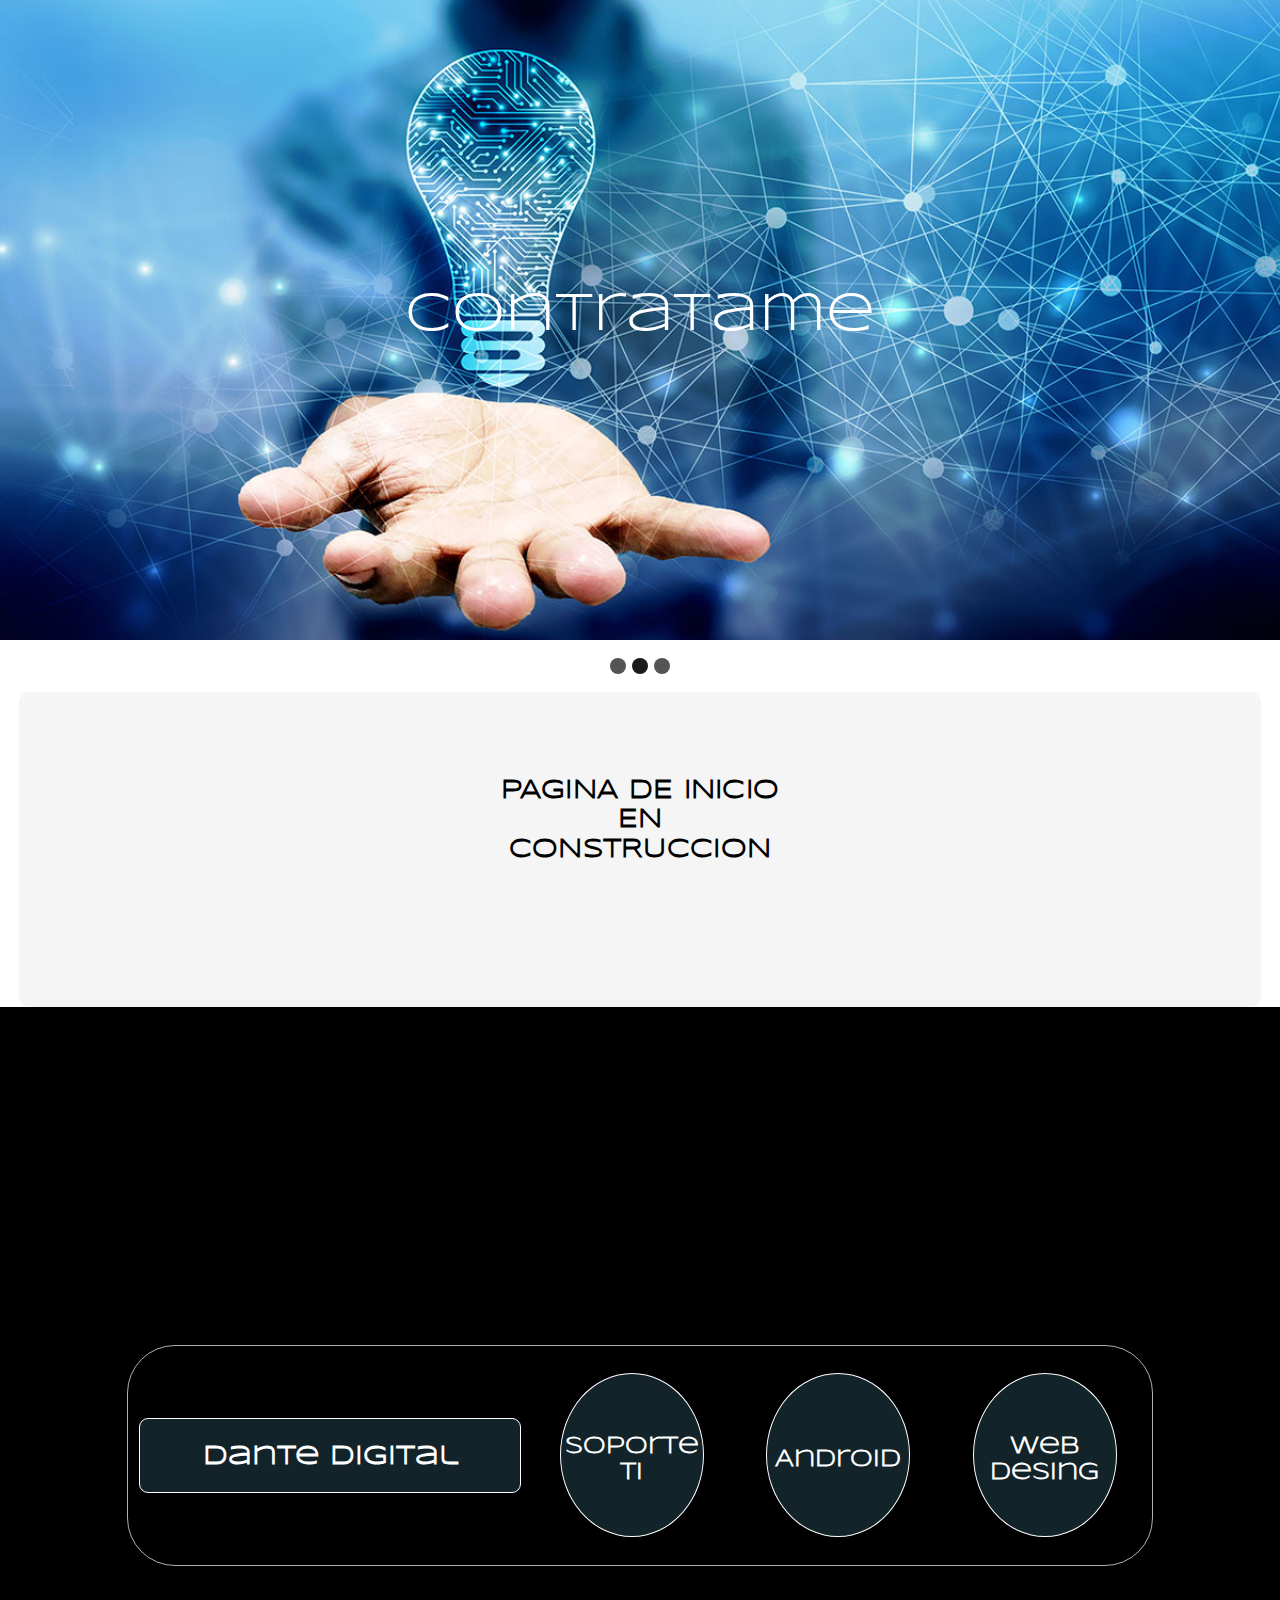
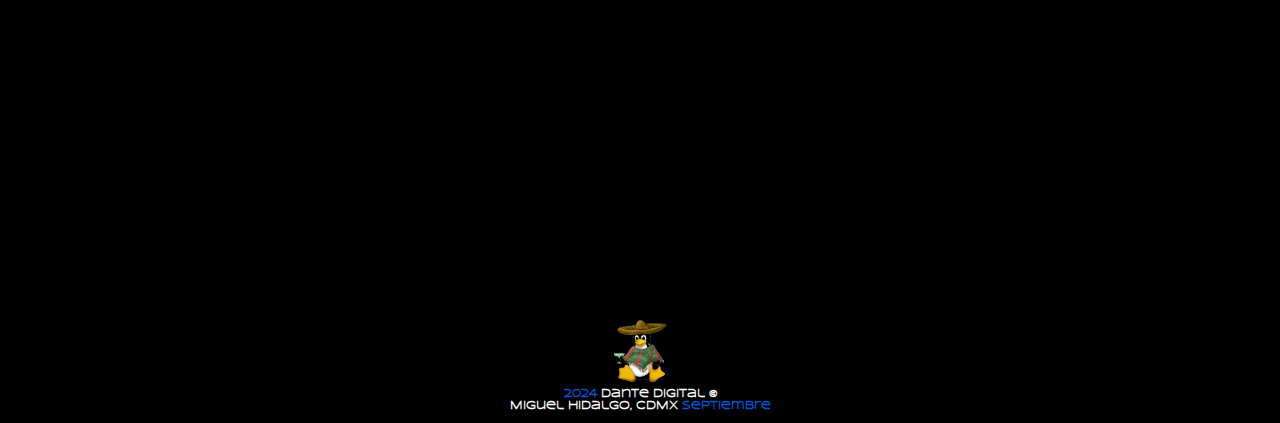
==== index.html @ e2b764c6 "update" ====
<!DOCTYPE html>
<html lang="es-mx">
<head>
    <title>Dante digital</title>
    <meta charset="utf-8">
    <meta name="description" content="Home, Dante digital, diseño web responsive">
    <meta name="keywords" content="Desarrollo web, htlm 5, css, javascript">
    <meta name="viewport" content="width=device-width, initial-scale=1, maximum-scale=1">
    <link rel="stylesheet" href="./css-index/normalize.css">
    <link rel="stylesheet" href="./css-index/style-index.css">
    <link rel="stylesheet" href="./css-index/style-responsive.css">
    <link rel="stylesheet" href="./css-index/style-efect.css">
    <link rel="stylesheet" href="./css-index/styl-animation-nav.css">
    <link rel="stylesheet" href="./css-index/style-text-nivo.css">
    <link rel="stylesheet" href="./css-index/mi-slider.css">
    <link rel="stylesheet" href="./css-index/nivo-slider.css">

    <script src="https://ajax.googleapis.com/ajax/libs/jquery/1.10.1/jquery.min.js" type="text/javascript"></script>
    <script src="./js-index/jquery.nivo.slider.js"></script>
    <script type="text/javascript">
        $(window).on('load', function () {
            $('#slider').nivoSlider();
        }); 
    </script>

    <script src="./js-index/js-text.js"></script>
    <script src="./js-index/botonjs.js"></script> <!-- Boton responsive -->
</head>
<body>
    <header class="header-nav-slide">   
        <!-- INICIA SLIDER -->
        <div class="slider-wrapper theme-mi-slider">
            <div id="slider" class="nivoSlider">
                <img class="img-index" src="./img-index/img-01.jpg" title="#caption-1" alt="Primera imagen, tu mejor opcion 01"/>
                <img class="img-index" src="./img-index/img-02.jpg" title="#caption-2" alt="Segunda imagen, tu mejor opcion 02"/>
                <img class="img-index" src="./img-index/img-03.jpg" title="#caption-3" alt="Tercera imagen, tu mejor opcion 03"/>
            </div>
            <div id="caption-1" class="nivo-html-caption">
                <div class="div-caption">
                    <p class="p-caption">Bienvenido a tu<br>mejor opcion</p><br>
                </div>
            </div>
        <div id="caption-2" class="nivo-html-caption">
                <div class="div-caption">
                    <p class="p-caption">Contratame</p><br>
                </div>
            </div>
            <div id="caption-3" class="nivo-html-caption">
                <div class="div-caption">
                    <p class="p-caption">Bienvenido a tu<br>mejor opcion</p><br>
                </div>
            </div>  
        </div>

    </header>
    <!-- FINALIZA HEADER -->

    <main>
        <section class="section-1">
            
            <div class="container">
                <article class="article-h2-web-desing">
                    <h2 class="h2-web-desing">
                       PAGINA DE INICIO <br> EN CONSTRUCCION
                    </h2>
                </article>
            </div>

        </section>        
        <!-- Este es el contenedor de fondo -->                                                                                                                                                                                                                                                                                                                                                                                                                                                                                                                                                                                                                                                                                                                                                                                                                                                                                                                                                                                                                                                                                                                                                                                                                                                                                                                                                                                                                                                 
    </main>
    <footer id="footer-logo">
        <div>
            <div class="div-dante-services">
                <section class="section-dante-services">
                    <h2 class="h2-footer">Dante digital</h2>
                    <h5 class="h5-footer"><a href="contact.html" target="_blank" rel="noopener  noreferrer">Soporte TI</a></h5>
                    <h5 class="h5-footer"><a href="catalogue.html" target="_blank" rel="noopener  noreferrer">Android</a></h5>
                    <h5 class="h5-footer"><a href="services.html" target="_blank" rel="noopener  noreferrer">Web Desing</a></h5>
                </section>
            </div>
            <figure class="figure-img-linux">
                <img class="img-linux" src="./img-index/img-04.gif" alt="Linux"/>
            </figure>

            <h6 class="h6-reservados">
                <span class="h6-footer-span">2024</span> Dante digital &copy<br> Miguel Hidalgo, CDMX <span class="h6-footer-span">
                    Septiembre 
                </span>
            </h6>
        </div>
    </footer>
</body>
</html>
---- css-index/style-index.css ----
/* --- INICIAN TIPOS DE LETRA PARA FOOTER Y CONTENIDO PRINCIPAL 
*/

/* --- FUENTE PARA LETRA DEL CONTENIDO PRINCIPAL Y EL FOOTER
*/
@font-face {
  font-family: 'Syncopate-Regular';
  src: url('../syncopate/Syncopate-Regular.ttf') format('truetype');
  font-style: normal;
  font-weight: normal;
}

/* --- FUENTE PARA EL MENU DE NAVEGACION 
*/
@font-face {
  font-family: 'Syncopate-Bold';
  src: url('../syncopate/Syncopate-Bold.ttf') format('truetype');
  font-style: normal;
  font-weight: normal;
}

/* --- FINALIZA TIPOS DE LETRA PARA FOOTER Y CONTENIDO PRINCIPAL
*/

/*
*/

/* ---  INICIA HEADER-NAV-SLIDE: ESTA ES LA ETIQUETA HEADER. Y SE CONFIGURO
        UNA CLASS LLAMADA HEADER-NAV-SLIDE --- */
.header-nav-slide {
  margin: 0;
  padding: 0;
  /*VISUALIZADOR*/
}

/* --- FINALIZA HEADER-NAV-SLIDE  
*/

/*
*/

/* --- INICIA BARRA DE NAVEGACION Y SU CONTENIDO 
*/
/* ---  INICIA BOTON CONTENEDOR QUE ALMACENA LA IMAGEN DE LA
        BARRA DE NAVEGACION Y SU CONTENIDO --- */
  #menu-icono { 
    display: block; 
    width: 100%;
    height: 2.1rem;
    padding: .4rem 0rem .1rem 0rem;
    /*VISUALIZADOR*/
  }

/* ---  INICIA id="MENU-ICONO": LA IMAGEN CON LINEAS HORIZONTALES
        BOTON DE NAVEGACION --- */
  #menu-icono img {
    width: 1.7rem;
    height: 1.6rem;
    margin: .2rem 0rem 0rem .5rem;
    border-radius: 100px;
  }
/* ---  FINALIZA BOTON CONTENEDOR QUE ALMACENA LA IMAGEN DE LA
        BARRA DE NAVEGACION Y SU CONTENIDO --- */

/*
*/

/* --- INICIA BARRA-NAV: ES EL CONTENEDOR DE LOS BOTONES MENUS DE NAV
*/
  #barra-nav {
    display: none;/*Oculta el contenido de la barra denavegacion*/
    width: 100%;
    background-color: rgba(1, 0, 12, 0.963);/*Fondo*/
  }

  #barra-nav > div {
    width: 100%;
  }

  #barra-nav .menu-ul {
    width: 100%;
    height: 100%;
    margin-top: 0;/*elimina el espacio top permitiendo subir ul completo*/
    padding: 0px;/*con esta propiedad se quita el espacio del ul*/
    list-style: none;/*Con esta propiedad quitamos los circulos del ul*/
    /*visualizador*/
  }

  #barra-nav .menu-ul .li-borde {
  /*#barra-nav .menu-ul .li-borde (LINEA ORIGINAL)*/

    width: 95%;
    margin-top: .5rem;
    margin-left: 1rem;
    padding: .3rem 0rem .5rem .7rem;
  }

  #barra-nav .menu-ul .li-borde {
    width: 80%;
    border-radius: .3rem;/*V*/
    border-bottom: .1px solid white;/*V*/
  }

  #barra-nav .menu-ul .li-borde a {
    font-size: .7em;
    font-family: 'Syncopate-Bold';
    color: rgb(18, 124, 246);
    text-decoration: none;/*Con esta propiedad se elimina el subrayado de los li*/
    text-shadow: .6px .4px .6px white;
  }

/*
  ------ inicia sub menu
*/
  #barra-nav .menu-ul .li-sub .ul-sub {
    display: none;
    padding: 0;
    list-style: none;
  }

  #barra-nav .menu-ul .li-sub .ul-sub .li-natural {
    width: 85%;
    margin-left: .7rem;
    padding: .5rem 0rem .5rem .7rem;
    border-radius: 6%;
    border-bottom: .1px solid white;
  }

  #barra-nav .menu-ul .li-sub:hover > .ul-sub {
    display: block;
  }
/*  ---- Finaliza sub menu
*/


/*
*/



/*
  ----- INICIA Barra Navegacion Responsive 
*/

.slider-wrapper .nivo-directionNav .nivo-prevNav{
  left: 1rem;
  width: 50px;
  height: 50px;
  /*background-color: rgb(99, 95, 160);  /*VISUALIZADOR*/
}


.slider-wrapper .nivo-directionNav .nivo-nextNav{
  right: 1rem;
  width: 50px;
  height: 50px;
  /*background-color: rgb(99, 95, 160);  /*VISUALIZADOR*/
}

/*
  ----- Finaliza Barra Navegacion Responsive 
*/


/*
*/


/*--- inicia main div contenido principal
*/
  main {
    display: flex;
    flex-direction: column;
    align-items: center;  
    justify-content: center;
    width: 100%;
    background-color: white;
  }


/*--- inicia section
*/
.section-1 {
    display: flex;/**/
    flex-direction: column;/**/
    align-items: center;/**/
    justify-content: center;/**/
    width: 97%;/**/
    padding-bottom: 4rem;
    border-radius: 10px;/**/
    background-color: whitesmoke;
}


.containr{
  display: flex;/**/
    flex-direction: column;/**/
    align-items: center;/**/
    justify-content: center;/**/
    width: 97%;/**/
    /*background-color: rgb(214, 27, 52);/**/
}


/*--- inicia primer article conel texto responsive web desing
*/
.section-1 .container .article-h2-web-desing{
    display:                                                                                                                                                                                                                                                                                                                                                                                                                                                                                                                                                                                                                                                                                                                                                                                                                                                                                                                                                                                                                                                                                                                                                                                             flex;
    flex-direction: column;
    align-items: center;
    justify-content: center;
    max-width: 675px;/*96%;*/
    margin-top: 3rem;
    margin-bottom: 3rem;/**/
    border-radius: 5%;
    /*background-color: white;/**/
  }

  .section-1 .container .article-h2-web-desing .h2-web-desing{
    width: 87%;/**/
    /*max-width: 800px;/**/
    font-size: 1.6em;
    text-align: center;
    /*color: whitesmoke;/**/
    letter-spacing: .3px;
    font-family: 'Syncopate-Regular';
    margin: .5rem .2rem .5rem .2rem;/**/
    padding: 1.8rem .7rem 1.4rem .7rem;
    border-radius: 5%;
    /*background-color: black;/*visualizador*/

    text-transform: uppercase;
  }
/*------- finaliza primer article conel texto responsive web desing
*/



/*---- finaliza tercer article-img: proyectamos tus ideas en la realidad
*/

/*
*/
 


/* --- INICIA CONTENIDO FOOTER 
*/
/* --- INICIA ETIQUETA FOOTER 
*/
#footer-logo {
  
  background-color: rgb(0, 0, 0);/*V*/  
}

/* FINALIZA FOOTER LOGO
*/

/*
*/

/* INICIA FOOTERLOGO Y DIV
*/  
#footer-logo > div {
    display: flex;
    flex-direction: column;
    align-items: center;
    justify-content: center;
    width: 100%;
    /*background-color: darkseagreen;/**/
    /*background-color: rgb(231, 36, 36);/*V*/
}
/* FINALIZA FOOTERLOGO Y DIV
*/

/*
*/

/*INICIA FOOTER-LOGO .DIV-DANTE-SERVICES
*/
#footer-logo .div-dante-services {
    display: flex;
    flex-direction: column;
    align-items: center;
    justify-content: center;
    
    width: 80%;
    margin-top: 2rem;/**/
    color: white;/**/
    font-family: 'Syncopate-Regular';
    border-radius: 3rem;
    /*border: solid rgba(255, 255, 255, 0.692) 0.1px;/*V*/
    /*background-color: rgba(0, 110, 255, 0.432);/*V*/
}
/*FINALIZA FOOTER-LOGO .DIV-DANTE-SERVICES
*/

/*
*/

/* INICIA FOOTER-LOGO .DIV-DANTE-SERVICES .SECTION-DANTE-SERVICES 
*/
#footer-logo .div-dante-services .section-dante-services {
    display: flex;
    flex-direction: column;
    align-items: center;
    justify-content: center;
    width: 100%;/*width: 90%;*/
    margin-top: 2em;/**/
    border-radius: 3rem;
    border: solid rgba(255, 255, 255, 0.692) 0.1px;/**/
    /*background-color: rgba(202, 195, 99, 0.301);/*visualizador*/
}
/* FINALIZA FOOTER-LOGO .DIV-DANTE-SERVICES .SECTION-DANTE-SERVICES 
*/

/*
*/

/* INICIA FOOTER-LOGO .DIV-DANTE-SERVICES .SECTION-DANTE-SERVICES .H2-FOOTER
*/   
#footer-logo .section-dante-services .h2-footer {
    display: flex;/**/
    flex-direction: column;/**/
    align-items: center;/**/
    justify-content: center;/**/
    
    width: 100%;
    /*margin-top: 1rem;/**/
    font-size: 1.4em;/**/
    padding: .8rem 0rem .6rem 0rem;/**/
    border-radius: 3rem;
    /*background-color: aqua;/**/
  }

/* FINALIZA FOOTER-LOGO .DIV-DANTE-SERVICES .SECTION-DANTE-SERVICES .H2-FOOTER
*/

/*
*/

/* INICIA FOOTER-LOGO .DIV-DANTE-SERVICES .SECTION-DANTE-SERVICES .H5-FOOTER
*/  #footer-logo .div-dante-services .section-dante-services .h5-footer {
    width: 70%;
    text-align: center;
    color: white;
    font-size: 1.1em; /**/
    margin: 1.7rem; 
    padding: 1.3rem .2rem .7rem .2rem;
    border-radius: 3rem;
    /*border: solid 1px white;/**/
    background-color: rgba(29, 56, 67, 0.623);/**/
  }


  #footer-logo .div-dante-services .section-dante-services .h5-footer a {
    color: white;
    text-decoration: none;
  }
  /*FINALIZA FOOTER-LOGO .DIV-DANTE-SERVICES .SECTION-DANTE-SERVICES .H2-FOOTER
  */

/*
*/

/* INICIA FOOTERLOGO .FIGURE-IMG-LINUX
*/
 #footer-logo .figure-img-linux {
    display: flex;/**/
    flex-direction: row;/**/
    justify-content: center;
    align-items: center;
    /*border-radius: 100%;/**/
    /*width: 100px;/**/
    /*height: 100px;/**/
    margin-top: 5rem;
    margin-bottom: -1.3rem;/**/
    /*border: solid 3px rgba(255, 255, 255, 0.247);/**/
    /*background-color: rgba(29, 56, 67, 0.541);/*Visualizador/**/
  }

  #footer-logo .figure-img-linux .img-linux {
    width: 100%;
    height: 4rem;
  }

/* FINALIZA FOOTERLOGO .FIGURE-IMG-LINUX
*/  

/*
*/

/*--- INICIA .H6-RESERVADOS (DERECHOS RESERVADOS)
*/
  .h6-reservados {
    width: 100%;
    text-align: center;
    color: white;
    font-family: 'Syncopate-Regular';
    margin-bottom: 1em;
  }

  .h6-reservados .h6-footer-span {
    color: #0756d4;
  }
/*--- FINALIZA .H6-RESERVADOS (DERECHOS RESERVADOS)
*/


.h6-reservados {
  /*background-color: aqua;/*visualizador*/
}
---- css-index/style-responsive.css ----
/* ---- INICIA @media screen and (min-width: 420px)
*/

@media screen and (min-width: 420px) {
  #footer-logo .div-dante-services .section-dante-services .h5-footer, .h5b-footer{
      max-width: 230px;
      /*font-size: .8em; /**/

  }
}

/* ---- FINALIZA @media screen and (min-width: 420px)
*/


/* ---- INICIA VACIO @media screen and (min-width: 620px)
*/
@media screen and (min-width: 620px) {
     
}
/* ---- FINALIZA @media screen and (min-width: 620px)
*/


/* ---- INICIA @media screen and (min-width: 760px)
*/
@media screen and (min-width: 760px) {

  }

/*  --- finaliza circulo article: h2 Diseño web inteligente
*/
  
/*
*/

/*
----- finaliza figure e img de linux
*/


@media screen and (min-width: 1100px) {/*@media screen and (min-width: 1320px)*/

#footer-logo .div-dante-services{
height: 800px;
justify-content:space-around;
/*VISUALIZADOR*/
}

#footer-logo .h5-footer a {
color: white;
font-size: 1.3em;
text-decoration: none;
}

/*
*/

/* inicia h2 dante digital*/
#footer-logo .div-dante-services .section-dante-services {
  display: flex;
  flex-direction: row;
  /*justify-content: space-around;/**/
  justify-content: space-between;/**/
  /*align-content:stretch;/**/
  /*background-color: aqua;/*visualozador*/
}
/* ------------------------- */

#footer-logo .div-dante-services .h2-footer {
max-width: 300px;
height:50px;

align-content: center;
text-align: center;
font-size: 1.7em;/**/
margin: .7rem .7rem;/**/
border: solid 1px white;/**/
border-radius: 9px;/**/
/*background-color: aqua;/*visualizador*/
background-color: rgba(29, 56, 67, 0.623);/**/
}

/* termina h2 dante digital*/



/* inica h5 soporte ti, android, web desing*/
#footer-logo .div-dante-services .section-dante-services .h5-footer {
display: flex;
align-items: center;
justify-content: center;

margin-right: 2em;

width: 35%;
height: 130px;
/*text-align: center;/**/
/*font-size: 1.1em; /**/ 
/*padding: 1.3rem .2rem .8rem .2rem;*/
border-radius: 100%;
border: solid 1px white;/**/
/*background-color: aqua;/*VISUALIZADOR*/
font-size: em;
}


#footer-logo .div-dante-services .section-dante-services .h5-footer a {
color: white;
text-decoration: none;
}
/* termina h5 soporte ti, android, web desing*/


}



@media screen and (min-width: 1200px) {/*@media screen and (min-width: 1320px)*/
  #footer-logo .div-dante-services .section-dante-services .h2-footer {
    max-width: 380px;/**/
    /*height:50px;/**/
    /*margin-left: 4.6rem;/**/
    /*align-content: center;/**/
    /*text-align: center;/**/
    font-size: 1.7em;/**/
    
    /*border-radius: 9px;/**/
    /*background-color: aqua;/**/
    }



}
---- css-index/style-efect.css ----
.reveal {
  position: relative;
  opacity: 0;
}

.reveal.active {
  opacity: 1;
}
.active.fade-bottom {
  animation: fade-bottom 1s ease-in;
}
.active.fade-left {
  animation: fade-left 1s ease-in;
}
.active.fade-right {
  animation: fade-right 1s ease-in;
}

@keyframes fade-bottom {
  0% {
    transform: translateY(50px);
    opacity: 0;
  }
  
  100% {
    transform: translateY(0);
    opacity: 1;
  }
}

@keyframes fade-left {
  0% {
    transform: translateX(-100px);
    opacity: 0;
  }
  100% {
    transform: translateX(0);
    opacity: 1;
  }
}

@keyframes fade-right {
  0% {
    transform: translateX(100px);
    opacity: 0;
  }
  100% {
    transform: translateX(0);
    opacity: 1;
  }
}
---- css-index/styl-animation-nav.css ----
#barra-nav .menu-ul[data-animation="center"] a::before {
  transform-origin: center;
}
---- css-index/style-text-nivo.css ----
.nivo-caption {
   display: flex;/**/
	/*flex-direction: column;/**/
	align-content: center;/**/
    height: 100%;/**/
    /*background-color: rgba(0, 255, 255, 0.432);/**/
}   

.div-caption{/*se tiene que centrar este texto*/
    display: flex;/**/
    flex-direction: column;/**/
    /*align-items: center;/**/
    /*align-content: center;/**/
    justify-content: center;/**/

    width: 100%;
    height: 70%;
    text-align: center;
    font-family: 'Syncopate-Regular';
    margin: .5rem .5rem .5rem 0rem; /**/
    /*margin: .5rem .5rem .5rem -.5rem;/**/
    /*Background-color: rgba(175, 47, 47, 0.452);/**/
}


.div-caption .p-caption {
    font-size: 1.6em;
    padding: .7rem .3rem .1rem .3rem;
    /*margin: 2rem 0rem 2rem 0rem;/**/
    /*background-color: rgba(170, 165, 233, 0.185);/**/
}

/*

*/

@media (min-width: 520px) {
    .div-caption .p-caption {
        font-size: 2.1em;
        margin: 1rem 0rem 1.3rem 0rem;/**/
}

}

@media (min-width: 600px) {
    .div-caption .p-caption {
        font-size: 2.5em;
}

    .div-caption {
        
    }
}


@media (min-width: 768px) {
    .div-caption .p-caption {
        font-size: 3em;
        margin: 1.5rem 0rem 1.5rem 0rem;/**/
}

}


@media (min-width: 868px) {
    .div-caption .p-caption {
        margin: 1.8rem 0rem 1.8rem 0rem;/**/
}

}


@media (min-width: 920px) {
    .div-caption .p-caption {
    font-size: 3.4em;
}

}
---- css-index/mi-slider.css ----
/*{
	margin: 0;
	padding: 0;
	-webkit-box-sizing: border-box;
	-moz-box-sizing: border-box;
	box-sizing: border-box;
}*/

/*==========================*/

.theme-mi-slider .nivoSlider{
	position:relative;

	
}

.theme-mi-slider .nivoSlider a {
	border:0;
	display:block;
}

/* Nivo Pagination =========================*/

.nivo-controlNav {
	display: flex;
	justify-content: center;
}

.theme-mi-slider .nivo-control{ /*control de los 3 circulos*/
	display: block;
	width: 1rem;
	height: 1rem;
	border-radius: 50%;
	background: #545454;
	margin: 3px;
	text-indent: -9999px
}

.theme-mi-slider .nivo-control:hover{
	background: #1B1B1B;
}

.theme-mi-slider .active{
	background: #1B1B1B;
}

/*Nivo Caption*/

.nivo-html-caption{
	position: absolute;
}
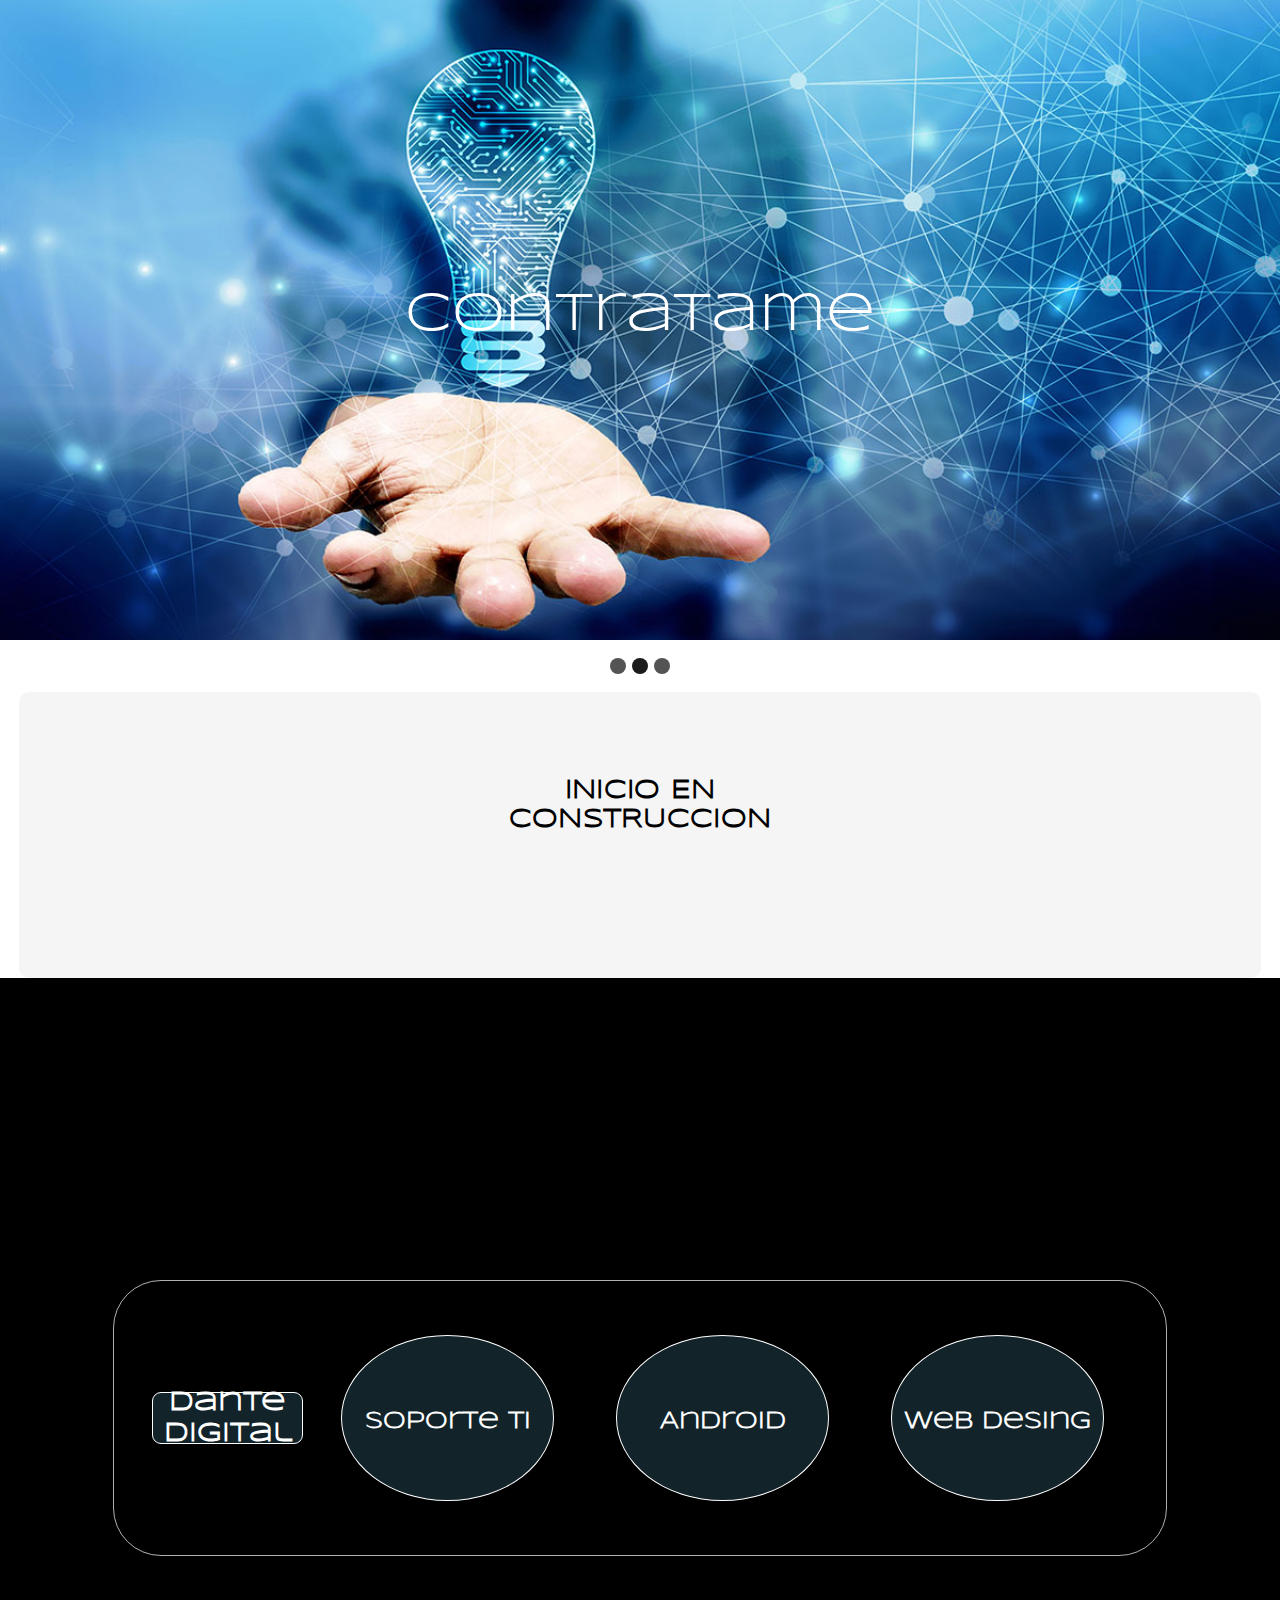
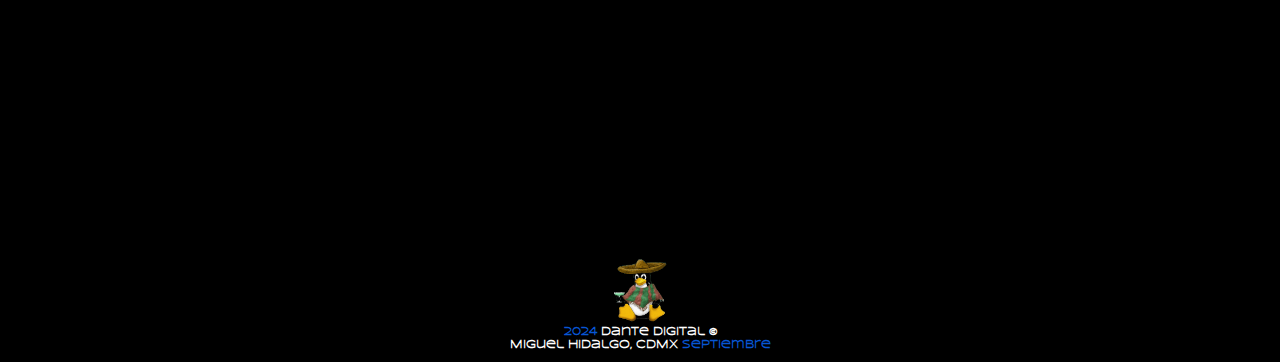
==== commit 0b15a32a: "update" ====
--- a/index.html
+++ b/index.html
@@ -61,7 +61,7 @@
             <div class="container">
                 <article class="article-h2-web-desing">
                     <h2 class="h2-web-desing">
-                       PAGINA DE INICIO <br> EN CONSTRUCCION
+                       INICIO EN CONSTRUCCION
                     </h2>
                 </article>
             </div>
--- a/css-index/style-index.css
+++ b/css-index/style-index.css
@@ -267,8 +267,7 @@
     align-items: center;
     justify-content: center;
     width: 100%;
-    /*background-color: darkseagreen;/**/
-    /*background-color: rgb(231, 36, 36);/*V*/
+    /*background-color: rgb(231, 36, 36);/*visualizador*/
 }
 /* FINALIZA FOOTERLOGO Y DIV
 */
@@ -284,13 +283,12 @@
     align-items: center;
     justify-content: center;
     
-    width: 80%;
-    margin-top: 2rem;/**/
+   width: 100%;
+    margin-top: 2.5rem;/**/
     color: white;/**/
     font-family: 'Syncopate-Regular';
     border-radius: 3rem;
-    /*border: solid rgba(255, 255, 255, 0.692) 0.1px;/*V*/
-    /*background-color: rgba(0, 110, 255, 0.432);/*V*/
+    /*background-color: rgba(243, 16, 175, 0.541);/*V*/
 }
 /*FINALIZA FOOTER-LOGO .DIV-DANTE-SERVICES
 */
@@ -305,11 +303,12 @@
     flex-direction: column;
     align-items: center;
     justify-content: center;
-    width: 100%;/*width: 90%;*/
-    margin-top: 2em;/**/
+    
+    width: 78%;/*width: 90%;*/
     border-radius: 3rem;
+    padding: 1.7rem;
     border: solid rgba(255, 255, 255, 0.692) 0.1px;/**/
-    /*background-color: rgba(202, 195, 99, 0.301);/*visualizador*/
+    /*background-color: rgba(243, 228, 14, 0.877);/*visualizador*/
 }
 /* FINALIZA FOOTER-LOGO .DIV-DANTE-SERVICES .SECTION-DANTE-SERVICES 
 */
@@ -325,10 +324,10 @@
     align-items: center;/**/
     justify-content: center;/**/
     
-    width: 100%;
-    /*margin-top: 1rem;/**/
-    font-size: 1.4em;/**/
-    padding: .8rem 0rem .6rem 0rem;/**/
+    /*width: 100%;/**/
+    margin-top: 0rem;/**/
+    font-size: 1.6em;/**/
+    /*padding: .8rem 0rem .6rem 0rem;/**/
     border-radius: 3rem;
     /*background-color: aqua;/**/
   }
@@ -341,12 +340,12 @@
 
 /* INICIA FOOTER-LOGO .DIV-DANTE-SERVICES .SECTION-DANTE-SERVICES .H5-FOOTER
 */  #footer-logo .div-dante-services .section-dante-services .h5-footer {
-    width: 70%;
+    width: 69%;
     text-align: center;
     color: white;
     font-size: 1.1em; /**/
     margin: 1.7rem; 
-    padding: 1.3rem .2rem .7rem .2rem;
+    padding: 1.3rem .2rem .8rem .2rem;
     border-radius: 3rem;
     /*border: solid 1px white;/**/
     background-color: rgba(29, 56, 67, 0.623);/**/
@@ -373,7 +372,7 @@
     /*border-radius: 100%;/**/
     /*width: 100px;/**/
     /*height: 100px;/**/
-    margin-top: 5rem;
+    margin-top: 2.5rem;
     margin-bottom: -1.3rem;/**/
     /*border: solid 3px rgba(255, 255, 255, 0.247);/**/
     /*background-color: rgba(29, 56, 67, 0.541);/*Visualizador/**/
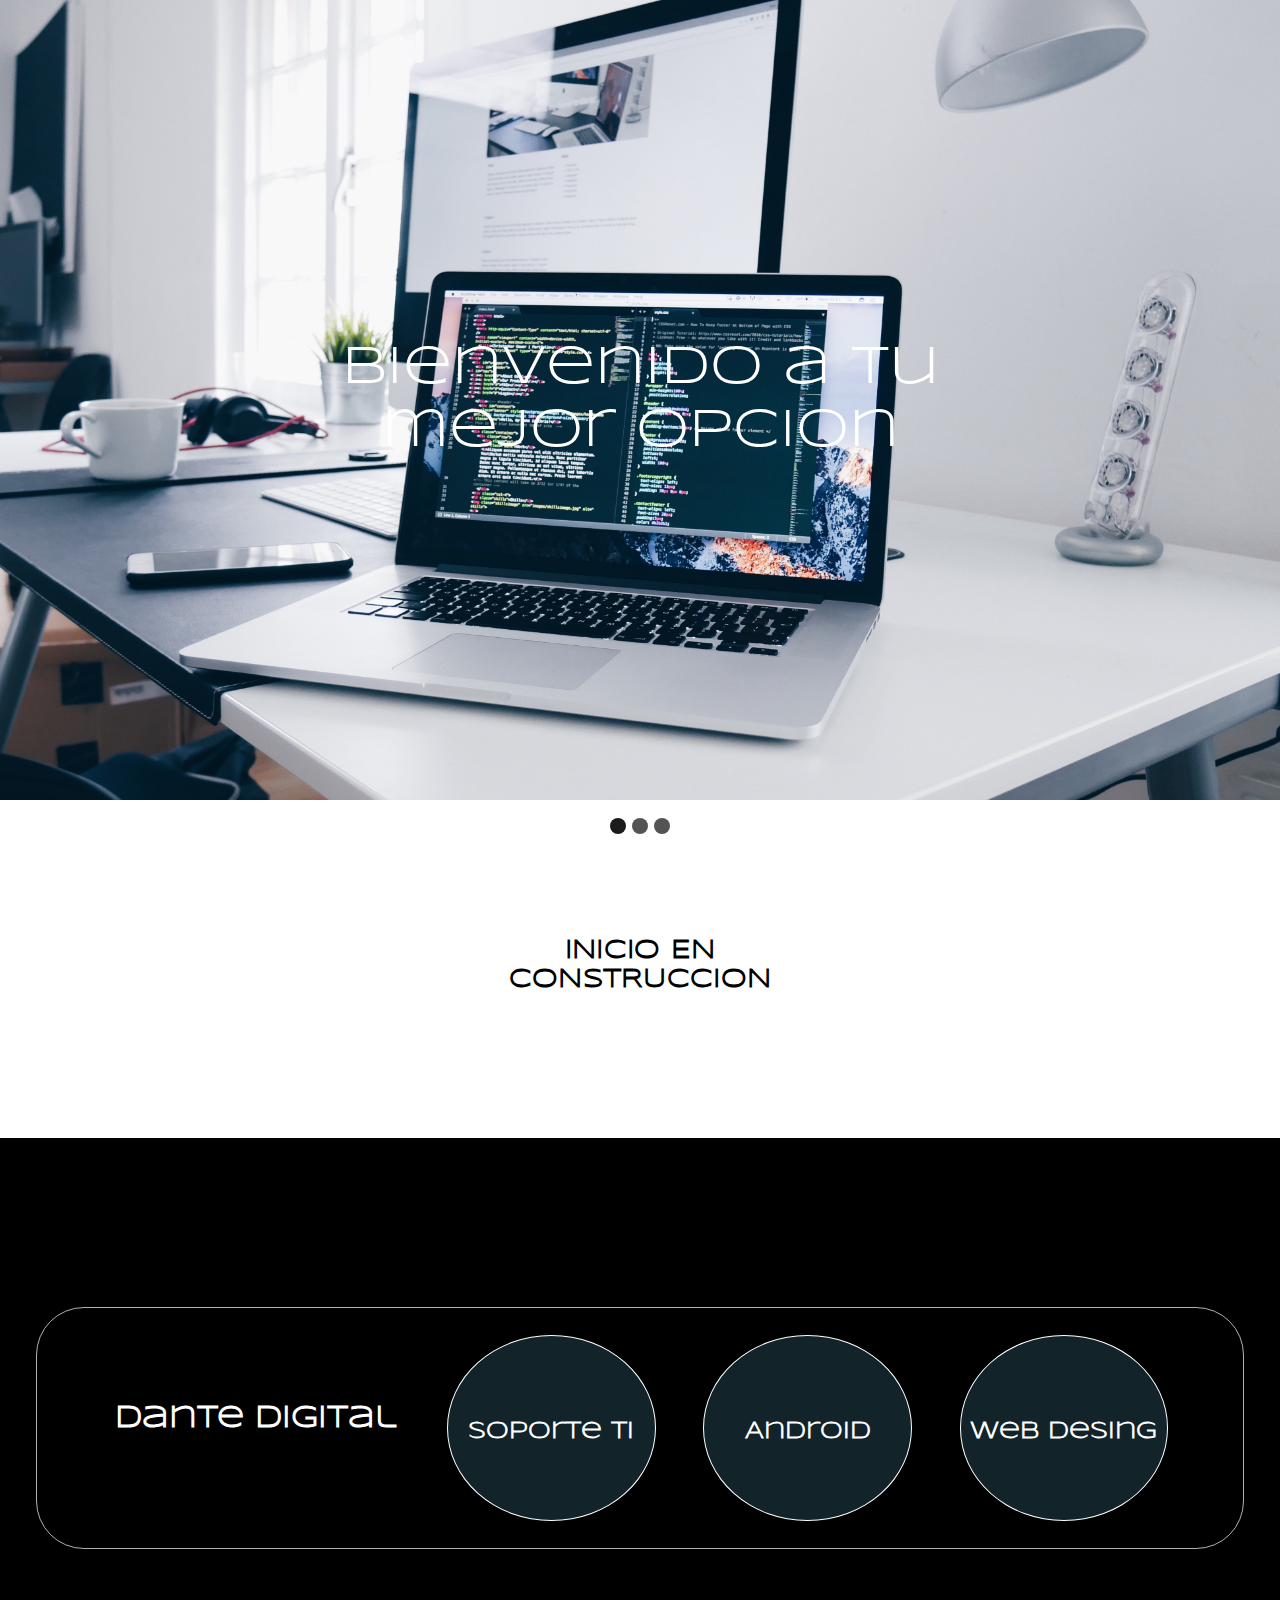
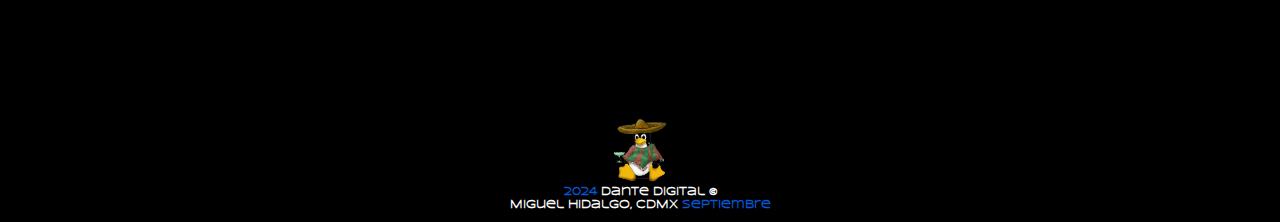
==== commit 6512a093: "update" ====
--- a/index.html
+++ b/index.html
@@ -6,43 +6,44 @@
     <meta name="description" content="Home, Dante digital, diseño web responsive">
     <meta name="keywords" content="Desarrollo web, htlm 5, css, javascript">
     <meta name="viewport" content="width=device-width, initial-scale=1, maximum-scale=1">
-    <link rel="stylesheet" href="./css-index/normalize.css">
-    <link rel="stylesheet" href="./css-index/style-index.css">
-    <link rel="stylesheet" href="./css-index/style-responsive.css">
-    <link rel="stylesheet" href="./css-index/style-efect.css">
-    <link rel="stylesheet" href="./css-index/styl-animation-nav.css">
-    <link rel="stylesheet" href="./css-index/style-text-nivo.css">
-    <link rel="stylesheet" href="./css-index/mi-slider.css">
-    <link rel="stylesheet" href="./css-index/nivo-slider.css">
+    <link rel="stylesheet" href="./css/normalize.css">
+    <link rel="stylesheet" href="./css/style-index.css">
+    <link rel="stylesheet" href="./css/style-responsive.css">
+    <link rel="stylesheet" href="./css/style-efect.css">
+    <link rel="stylesheet" href="./css/styl-animation-nav.css">
+    <link rel="stylesheet" href="./css/style-text-nivo.css">
+    <link rel="stylesheet" href="./css/mi-slider.css">
+    <link rel="stylesheet" href="./css/nivo-slider.css">
+    <link rel="stylesheet" href="./css/nivo-slider-responsive.css">
 
     <script src="https://ajax.googleapis.com/ajax/libs/jquery/1.10.1/jquery.min.js" type="text/javascript"></script>
-    <script src="./js-index/jquery.nivo.slider.js"></script>
+    <script src="./js/jquery.nivo.slider.js"></script>
     <script type="text/javascript">
         $(window).on('load', function () {
             $('#slider').nivoSlider();
         }); 
     </script>
 
-    <script src="./js-index/js-text.js"></script>
-    <script src="./js-index/botonjs.js"></script> <!-- Boton responsive -->
+    <script src="./js/js-text.js"></script>
+    <script src="./js/botonjs.js"></script> <!-- Boton responsive -->
 </head>
 <body>
     <header class="header-nav-slide">   
         <!-- INICIA SLIDER -->
         <div class="slider-wrapper theme-mi-slider">
             <div id="slider" class="nivoSlider">
-                <img class="img-index" src="./img-index/img-01.jpg" title="#caption-1" alt="Primera imagen, tu mejor opcion 01"/>
-                <img class="img-index" src="./img-index/img-02.jpg" title="#caption-2" alt="Segunda imagen, tu mejor opcion 02"/>
-                <img class="img-index" src="./img-index/img-03.jpg" title="#caption-3" alt="Tercera imagen, tu mejor opcion 03"/>
+                <img class="img-slide" src="./img/img-01.jpg" title="#caption-1" alt="Primera imagen, tu mejor opcion 01"/>
+                <img class="img-slide" src="./img/img-02.jpg" title="#caption-2" alt="Segunda imagen, tu mejor opcion 02"/>
+                <img class="img-slide" src="./img/img-020.jpg" title="#caption-3" alt="Tercera imagen, tu mejor opcion 03"/>
             </div>
             <div id="caption-1" class="nivo-html-caption">
                 <div class="div-caption">
-                    <p class="p-caption">Bienvenido a tu<br>mejor opcion</p><br>
+                    <p class="p-caption">Bienvenido a tu<br>mejor opcion</br></p>
                 </div>
             </div>
         <div id="caption-2" class="nivo-html-caption">
                 <div class="div-caption">
-                    <p class="p-caption">Contratame</p><br>
+                    <p class="p-caption">Contratame!</p><br> 
                 </div>
             </div>
             <div id="caption-3" class="nivo-html-caption">
@@ -74,13 +75,13 @@
             <div class="div-dante-services">
                 <section class="section-dante-services">
                     <h2 class="h2-footer">Dante digital</h2>
-                    <h5 class="h5-footer"><a href="contact.html" target="_blank" rel="noopener  noreferrer">Soporte TI</a></h5>
-                    <h5 class="h5-footer"><a href="catalogue.html" target="_blank" rel="noopener  noreferrer">Android</a></h5>
-                    <h5 class="h5-footer"><a href="services.html" target="_blank" rel="noopener  noreferrer">Web Desing</a></h5>
+                    <h5 class="h5-footer"><a href="it.html" target="_blank" rel="noopener  noreferrer">Soporte TI</a></h5>
+                    <h5 class="h5-footer"><a href="android.html" target="_blank" rel="noopener  noreferrer">Android</a></h5>
+                    <h5 class="h5-footer"><a href="web.html" target="_blank" rel="noopener  noreferrer">Web Desing</a></h5>
                 </section>
             </div>
             <figure class="figure-img-linux">
-                <img class="img-linux" src="./img-index/img-04.gif" alt="Linux"/>
+                <img class="img-linux" src="./img/img-04.gif" alt="Linux"/>
             </figure>
 
             <h6 class="h6-reservados">
--- a/css/style-index.css
+++ b/css/style-index.css
@@ -0,0 +1,313 @@
+/* --- INICIAN TIPOS DE LETRA PARA FOOTER Y CONTENIDO PRINCIPAL 
+*/
+
+/* --- FUENTE PARA LETRA DEL CONTENIDO PRINCIPAL Y EL FOOTER
+*/
+@font-face {
+  font-family: 'Syncopate-Regular';
+  src: url('../syncopate/Syncopate-Regular.ttf') format('truetype');
+  font-style: normal;
+  font-weight: normal;
+}
+
+/* --- FUENTE PARA EL MENU DE NAVEGACION 
+*/
+@font-face {
+  font-family: 'Syncopate-Bold';
+  src: url('../syncopate/Syncopate-Bold.ttf') format('truetype');
+  font-style: normal;
+  font-weight: normal;
+}
+
+/* --- FINALIZA TIPOS DE LETRA PARA FOOTER Y CONTENIDO PRINCIPAL
+*/
+
+/*
+*/
+
+/* ---  INICIA HEADER-NAV-SLIDE: ESTA ES LA ETIQUETA HEADER. Y SE CONFIGURO
+        UNA CLASS LLAMADA HEADER-NAV-SLIDE --- */
+.header-nav-slide {
+  margin: 0;
+  padding: 0;
+ /*background-color: aqua;/**/
+  /*VISUALIZADOR*/
+}
+
+/* --- FINALIZA HEADER-NAV-SLIDE  
+*/
+
+/*
+*/
+
+/*
+  ----- INICIA Barra Navegacion Responsive 
+*/
+
+/*.slider-wrapper .nivo-directionNav .nivo-prevNav{
+  left: 1rem;
+  width: 50px;
+  height: 50px;
+  background-color: rgb(99, 95, 160);  VISUALIZADOR
+}*/
+
+
+/*.slider-wrapper .nivo-directionNav .nivo-nextNav{
+  right: 1rem;
+  width: 50px;
+  height: 50px;
+  background-color: rgb(99, 95, 160);  VISUALIZADOR
+}*/
+
+/*
+  ----- Finaliza Barra Navegacion Responsive 
+*/
+
+
+/*
+*/
+
+
+/*--- inicia main div contenido principal
+*/
+  main {
+    display: flex;
+    flex-direction: column;
+    align-items: center;  
+    justify-content: center;
+    width: 100%;
+    background-color: white;
+  }
+
+
+/*--- inicia section
+*/
+.section-1 {
+    display: flex;/**/
+    flex-direction: column;/**/
+    align-items: center;/**/
+    justify-content: center;/**/
+    width: 97%;/**/
+    padding-bottom: 4rem;
+    border-radius: 10px;/**/
+    /*background-color: whitesmoke;/**/
+}
+
+
+.containr{
+  display: flex;/**/
+    flex-direction: column;/**/
+    align-items: center;/**/
+    justify-content: center;/**/
+    width: 97%;/**/
+    /*background-color: rgb(214, 27, 52);/**/
+}
+
+
+/*--- inicia primer article conel texto responsive web desing
+*/
+.section-1 .container .article-h2-web-desing{
+    display:                                                                                                                                                                                                                                                                                                                                                                                                                                                                                                                                                                                                                                                                                                                                                                                                                                                                                                                                                                                                                                                                                                                                                                                             flex;
+    flex-direction: column;
+    align-items: center;
+    justify-content: center;
+    max-width: 675px;/*96%;*/
+    margin-top: 3rem;
+    margin-bottom: 3rem;/**/
+    border-radius: 5%;
+    /*background-color: white;/**/
+  }
+
+  .section-1 .container .article-h2-web-desing .h2-web-desing{
+    width: 87%;/**/
+    /*max-width: 800px;/**/
+    font-size: 1.6em;
+    text-align: center;
+    /*color: whitesmoke;/**/
+    letter-spacing: .3px;
+    font-family: 'Syncopate-Regular';
+    margin: .5rem .2rem .5rem .2rem;/**/
+    padding: 1.8rem .7rem 1.4rem .7rem;
+    border-radius: 5%;
+    /*background-color: black;/*visualizador*/
+
+    text-transform: uppercase;
+  }
+/*------- finaliza primer article conel texto responsive web desing
+*/
+
+
+
+/*---- finaliza tercer article-img: proyectamos tus ideas en la realidad
+*/
+
+/*
+*/
+ 
+
+
+/* --- INICIA CONTENIDO FOOTER 
+*/
+/* --- INICIA ETIQUETA FOOTER 
+*/
+#footer-logo {
+  
+  background-color: rgb(0, 0, 0);/*V*/  
+}
+
+/* FINALIZA FOOTER LOGO
+*/
+
+/*
+*/
+
+/* INICIA FOOTERLOGO Y DIV
+*/  
+#footer-logo > div {
+    display: flex;
+    flex-direction: column;
+    align-items: center;
+    justify-content: center;
+    width: 100%;
+    /*background-color: rgb(231, 36, 36);/*visualizador*/
+}
+/* FINALIZA FOOTERLOGO Y DIV
+*/
+
+/*
+*/
+
+/*INICIA FOOTER-LOGO .DIV-DANTE-SERVICES
+*/
+#footer-logo .div-dante-services {
+    display: flex;
+    flex-direction: column;
+    align-items: center;
+    justify-content: center;
+    
+   width: 100%;
+    margin-top: 2.5rem;/**/
+    color: white;/**/
+    font-family: 'Syncopate-Regular';
+    border-radius: 3rem;
+    /*background-color: rgba(243, 16, 175, 0.541);/*V*/
+}
+/*FINALIZA FOOTER-LOGO .DIV-DANTE-SERVICES
+*/
+
+/*
+*/
+
+/* INICIA FOOTER-LOGO .DIV-DANTE-SERVICES .SECTION-DANTE-SERVICES 
+*/
+#footer-logo .div-dante-services .section-dante-services {
+    display: flex;
+    flex-direction: column;
+    align-items: center;
+    justify-content: center;
+    
+    width: 78%;/*width: 90%;*/
+    border-radius: 3rem;
+    padding: 1.7rem;
+    border: solid rgba(255, 255, 255, 0.692) 0.1px;/**/
+    /*background-color: rgba(243, 228, 14, 0.877);/*visualizador*/
+}
+/* FINALIZA FOOTER-LOGO .DIV-DANTE-SERVICES .SECTION-DANTE-SERVICES 
+*/
+
+/*
+*/
+
+/* INICIA FOOTER-LOGO .DIV-DANTE-SERVICES .SECTION-DANTE-SERVICES .H2-FOOTER
+*/   
+#footer-logo .section-dante-services .h2-footer {
+    display: flex;/**/
+    flex-direction: column;/**/
+    align-items: center;/**/
+    justify-content: center;/**/
+    
+    /*width: 100%;/**/
+    margin-top: 0rem;/**/
+    font-size: 1.6em;/**/
+    /*padding: .8rem 0rem .6rem 0rem;/**/
+    border-radius: 3rem;
+    /*background-color: aqua;/**/
+  }
+
+/* FINALIZA FOOTER-LOGO .DIV-DANTE-SERVICES .SECTION-DANTE-SERVICES .H2-FOOTER
+*/
+
+/*
+*/
+
+/* INICIA FOOTER-LOGO .DIV-DANTE-SERVICES .SECTION-DANTE-SERVICES .H5-FOOTER
+*/  #footer-logo .div-dante-services .section-dante-services .h5-footer {
+    width: 76%;
+    text-align: center;
+    color: white;
+    font-size: 1.1em; /**/
+    margin: 1.5rem; 
+    padding: 1.3rem .2rem .8rem .2rem;
+    border-radius: 3rem;
+    /*border: solid 1px white;/**/
+    background-color: rgba(29, 56, 67, 0.623);/**/
+  }
+
+
+  #footer-logo .div-dante-services .section-dante-services .h5-footer a {
+    color: white;
+    text-decoration: none;
+  }
+  /*FINALIZA FOOTER-LOGO .DIV-DANTE-SERVICES .SECTION-DANTE-SERVICES .H2-FOOTER
+  */
+
+/*
+*/
+
+/* INICIA FOOTERLOGO .FIGURE-IMG-LINUX
+*/
+ #footer-logo .figure-img-linux {
+    display: flex;/**/
+    flex-direction: row;/**/
+    justify-content: center;
+    align-items: center;
+    /*border-radius: 100%;/**/
+    /*width: 100px;/**/
+    /*height: 100px;/**/
+    margin-top: 2.5rem;
+    margin-bottom: -1.3rem;/**/
+    /*border: solid 3px rgba(255, 255, 255, 0.247);/**/
+    /*background-color: rgba(29, 56, 67, 0.541);/*Visualizador/**/
+  }
+
+  #footer-logo .figure-img-linux .img-linux {
+    width: 100%;
+    height: 4rem;
+  }
+
+/* FINALIZA FOOTERLOGO .FIGURE-IMG-LINUX
+*/  
+
+/*
+*/
+
+/*--- INICIA .H6-RESERVADOS (DERECHOS RESERVADOS)
+*/
+  .h6-reservados {
+    width: 100%;
+    text-align: center;
+    color: white;
+    font-family: 'Syncopate-Regular';
+    margin-bottom: 1em;
+  }
+
+  .h6-reservados .h6-footer-span {
+    color: #0756d4;
+  }
+/*--- FINALIZA .H6-RESERVADOS (DERECHOS RESERVADOS)
+*/
+
+
+.h6-reservados {
+  /*background-color: aqua;/*visualizador*/
+}
--- a/css/style-responsive.css
+++ b/css/style-responsive.css
@@ -0,0 +1,175 @@
+
+/* ---- INICIA @media screen and (min-width: 420px)
+*/
+
+@media screen and (min-width: 420px) {
+  #footer-logo .div-dante-services .section-dante-services .h5-footer, .h5b-footer{
+      max-width: 230px;
+      /*font-size: .8em; /**/
+
+  }
+}
+
+/* ---- FINALIZA @media screen and (min-width: 420px)
+*/
+
+
+/* ---- INICIA VACIO @media screen and (min-width: 620px)
+*/
+@media screen and (min-width: 670px) {
+
+  /* INICIA FOOTER-LOGO .DIV-DANTE-SERVICES .SECTION-DANTE-SERVICES 
+*/
+#footer-logo .div-dante-services .section-dante-services {
+  /*display: flex;/**/
+  /*flex-direction: column;/**/
+  /*align-items: center;/**/
+  /*justify-content: center;/**/
+  
+  width: 75%;/*width: 90%;*/
+  border-radius: 3rem;
+  padding: 1.7rem;
+  border: solid rgba(255, 255, 255, 0.692) 0.1px;/**/
+  /*background-color: rgba(243, 228, 14, 0.877);/*visualizador*/
+}
+/* FINALIZA FOOTER-LOGO .DIV-DANTE-SERVICES .SECTION-DANTE-SERVICES 
+*/
+
+
+
+}
+/* ---- FINALIZA @media screen and (min-width: 620px)
+*/
+
+
+/* ---- INICIA @media screen and (min-width: 760px)
+*/
+@media screen and (min-width: 760px) {
+
+  }
+
+/*  --- finaliza circulo article: h2 Diseño web inteligente
+*/
+  
+/*
+*/
+
+/*
+----- finaliza figure e img de linux
+*/
+
+
+@media screen and (min-width: 1100px) {/*@media screen and (min-width: 1320px)*/
+
+#footer-logo .div-dante-services{
+max-width: 1400px;
+height: 500px;/**/
+justify-content:space-around;
+/*background-color: rgb(255, 123, 0);/*VISUALIZADOR*/
+}
+
+#footer-logo .h5-footer a {
+color: white;
+font-size: 1.3em;
+text-decoration: none;
+}
+
+/*
+*/
+
+/* inicia h2 dante digital*/
+#footer-logo .div-dante-services .section-dante-services {
+  display: flex;
+  flex-direction: row;/**/
+  
+  /*justify-content: center;/**/
+  /*justify-content: space-around;/**/
+  /*justify-content: space-between;/**/
+  justify-content: space-evenly;
+  /*justify-content: flex-end;
+  /*align-content:stretch;/**/
+  
+  width: 90%;
+  /*background-color: aqua;/*visualozador*/
+}
+/* ------------------------- */
+
+#footer-logo .div-dante-services .h2-footer {
+  display: flex;
+  flex-direction: row;/**/
+  align-items: center;
+  /*max-width: 700px;/**/
+  height:50px;
+
+  align-content: center;
+  text-align: center;
+  font-size: 1.9em;/**/
+  padding: 1.3rem .2rem .8rem .2rem;
+  /*margin: .7rem .7rem;/**/
+  /*border: solid 1px white;/**/
+  border-radius: 9px;/**/
+  /*background-color: aqua;/*visualizador*/
+/*background-color: rgba(29, 56, 67, 0.623);/**/
+}
+
+/* termina h2 dante digital*/
+
+
+
+/* inica h5 soporte ti, android, web desing*/
+#footer-logo .div-dante-services .section-dante-services .h5-footer {
+display: flex;
+align-items: center;
+justify-content: center;
+
+
+margin: 0px;/**/
+
+width: 200px;/**/
+height: 150px;/**/
+text-align: center;/**/
+/*font-size: 1.1em; /**/ 
+/*padding: 1.3rem .2rem .8rem .2rem;*/
+border-radius: 100%;
+border: solid 1px white;/**/
+/*background-color: aqua;/*VISUALIZADOR*/
+font-size: em;
+}
+
+
+/*
+*/
+
+/* inica h5 soporte ti, android, web desing*/
+
+/*
+*/
+
+
+#footer-logo .div-dante-services .section-dante-services .h5-footer a {
+color: white;
+text-decoration: none;
+}
+/* termina h5 soporte ti, android, web desing*/
+
+
+}
+
+
+
+@media screen and (min-width: 1200px) {/*@media screen and (min-width: 1320px)*/
+  #footer-logo .div-dante-services .section-dante-services .h2-footer {
+    max-width: 380px;/**/
+    /*height:50px;/**/
+    /*margin-left: 4.6rem;/**/
+    /*align-content: center;/**/
+    /*text-align: center;/**/
+    /*font-size: 1.7em;/**/
+    
+    /*border-radius: 9px;/**/
+    /*background-color: aqua;/**/
+    }
+
+
+
+}--- a/css/style-efect.css
+++ b/css/style-efect.css
@@ -0,0 +1,53 @@
+
+
+.reveal {
+  position: relative;
+  opacity: 0;
+}
+
+.reveal.active {
+  opacity: 1;
+}
+.active.fade-bottom {
+  animation: fade-bottom 1s ease-in;
+}
+.active.fade-left {
+  animation: fade-left 1s ease-in;
+}
+.active.fade-right {
+  animation: fade-right 1s ease-in;
+}
+
+@keyframes fade-bottom {
+  0% {
+    transform: translateY(50px);
+    opacity: 0;
+  }
+  
+  100% {
+    transform: translateY(0);
+    opacity: 1;
+  }
+}
+
+@keyframes fade-left {
+  0% {
+    transform: translateX(-100px);
+    opacity: 0;
+  }
+  100% {
+    transform: translateX(0);
+    opacity: 1;
+  }
+}
+
+@keyframes fade-right {
+  0% {
+    transform: translateX(100px);
+    opacity: 0;
+  }
+  100% {
+    transform: translateX(0);
+    opacity: 1;
+  }
+}--- a/css/styl-animation-nav.css
+++ b/css/styl-animation-nav.css
@@ -0,0 +1,4 @@
+#barra-nav .menu-ul[data-animation="center"] a::before {
+  transform-origin: center;
+}
+
--- a/css/style-text-nivo.css
+++ b/css/style-text-nivo.css
@@ -0,0 +1,61 @@
+.nivo-caption {
+    align-content: center;/**/
+    height: 100%;/**/
+    /*background-color: rgba(0, 255, 255, 0.432);/*VISUALIZADOR*/
+}   
+
+.div-caption { /*se tiene que centrar este texto es el caption de la imagen*/
+    display: flex;/**/
+    justify-content: center;/**/
+
+    width: 100%;/**/
+    text-align:center;/**/
+    font-family: 'Syncopate-Regular';/**/
+    /*background-color: rgba(175, 47, 47, 0.452);/*VISUALIZADOR*/
+}
+
+
+.div-caption .p-caption {
+    font-size: 1.8em;
+    /*background-color: rgba(170, 165, 233, 0.692);/*VISUALIZADOR*/
+}
+
+/*
+*/
+
+@media (min-width: 520px) {
+    .div-caption .p-caption {
+        font-size: 2.1em;
+        margin: 1rem 0rem 1.3rem 0rem;
+}
+
+}
+
+@media (min-width: 600px) {
+    .div-caption .p-caption {
+        font-size: 2.5em;
+}
+
+}
+
+@media (min-width: 768px) {
+    .div-caption .p-caption {
+        font-size: 3em;
+        margin: 1.5rem 0rem 1.5rem 0rem;
+}
+
+}
+
+@media (min-width: 868px) {
+    .div-caption .p-caption {
+        margin: 1.8rem 0rem 1.8rem 0rem;
+}
+
+}
+
+@media (min-width: 920px) {
+    .div-caption .p-caption {
+    font-size: 3.4em;
+}
+
+}--- a/css/mi-slider.css
+++ b/css/mi-slider.css
@@ -0,0 +1,43 @@
+/*==========================*/
+
+.theme-mi-slider .nivoSlider{
+	position:relative;
+}
+
+.theme-mi-slider .nivoSlider a {
+	border:0;
+	display:block;
+}
+
+/* Nivo Pagination =========================*/
+
+.nivo-controlNav {
+	display: flex;
+	justify-content: center;
+	height: -1rem;
+	/*background-color: aqua;/*VISUALIZADOR*/
+}
+
+/*INICIA CONTROL DE LOS 3 CIR CULOS*/
+.theme-mi-slider .nivo-control { 
+	display: block;/**/
+	width: 1rem;/**/
+	height: 1rem;/**/
+	border-radius: 50%;/**/
+	background: #545454;/*ORIGINAL*/
+	margin: 3px;/**/
+	text-indent: -9999px/**/
+}
+
+.theme-mi-slider .nivo-control:hover{
+	background: #1B1B1B;
+}
+
+.theme-mi-slider .active{
+	background: #1B1B1B;
+}
+
+/*Nivo Caption*/
+.nivo-html-caption{
+	position: absolute;
+}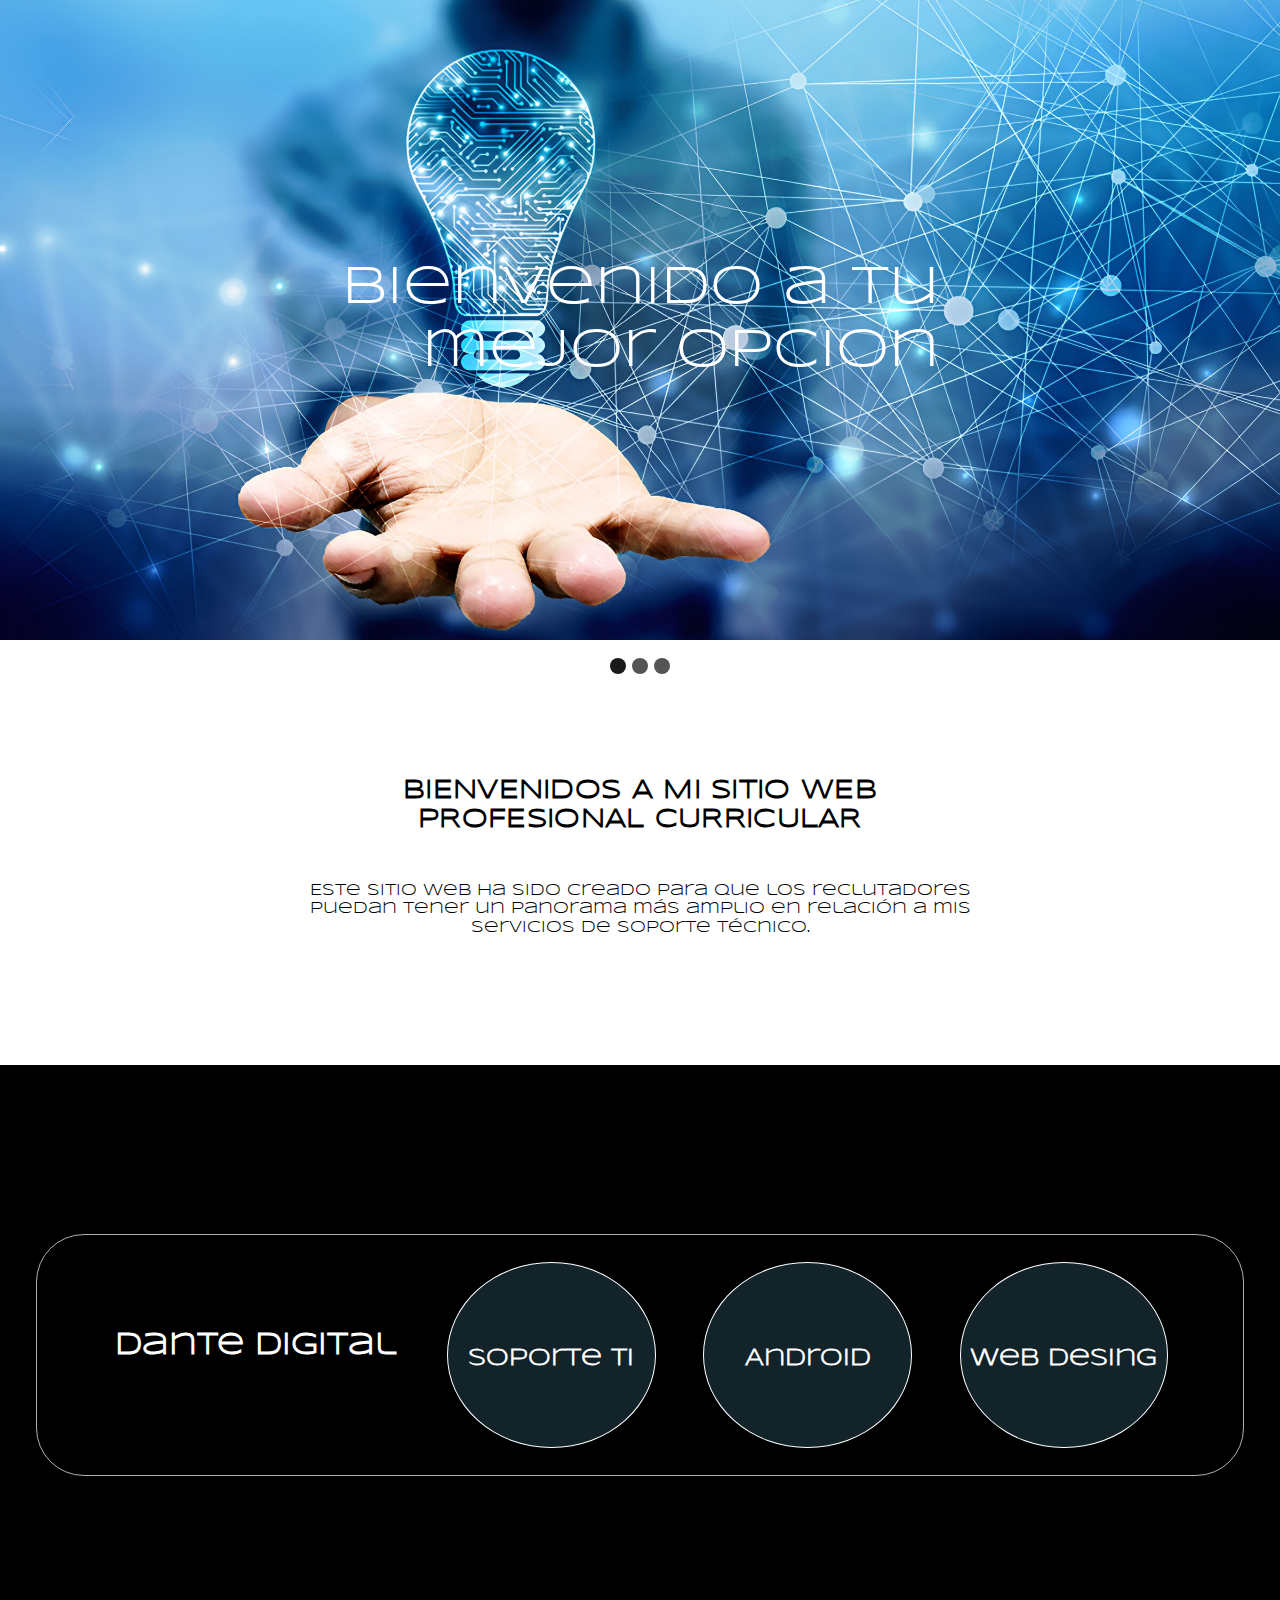
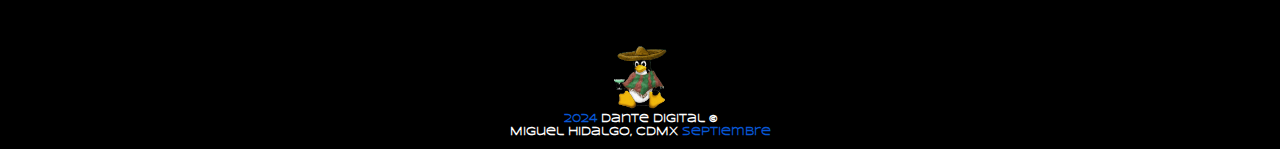
==== commit 81f69310: "update" ====
--- a/index.html
+++ b/index.html
@@ -32,9 +32,9 @@
         <!-- INICIA SLIDER -->
         <div class="slider-wrapper theme-mi-slider">
             <div id="slider" class="nivoSlider">
-                <img class="img-slide" src="./img/img-01.jpg" title="#caption-1" alt="Primera imagen, tu mejor opcion 01"/>
-                <img class="img-slide" src="./img/img-02.jpg" title="#caption-2" alt="Segunda imagen, tu mejor opcion 02"/>
-                <img class="img-slide" src="./img/img-020.jpg" title="#caption-3" alt="Tercera imagen, tu mejor opcion 03"/>
+                <img class="img-slide" src="./img/originales/01.jpeg" title="#caption-1" alt="Primera imagen, tu mejor opcion 01"/>
+        <!----> <img class="img-slide" src="./img/originales/01.jpeg" title="#caption-2" alt="Segunda imagen, tu mejor opcion 02"/> 
+        <!----> <img class="img-slide" src="./img/originales/01.jpeg" title="#caption-3" alt="Tercera imagen, tu mejor opcion 03"/>
             </div>
             <div id="caption-1" class="nivo-html-caption">
                 <div class="div-caption">
@@ -62,8 +62,10 @@
             <div class="container">
                 <article class="article-h2-web-desing">
                     <h2 class="h2-web-desing">
-                       INICIO EN CONSTRUCCION
+                       Bienvenidos a mi sitio web profesional curricular
                     </h2>
+                    <p class="text-principal">Este sitio web ha sido creado para que los reclutadores
+                         puedan tener un panorama más amplio en relación a mis servicios de soporte técnico.</p>
                 </article>
             </div>
 
--- a/css/style-index.css
+++ b/css/style-index.css
@@ -132,6 +132,11 @@
     /*background-color: black;/*visualizador*/
 
     text-transform: uppercase;
+  }
+
+  .container .article-h2-web-desing .text-principal {
+    text-align: center;
+    font-family: 'Syncopate-Regular';
   }
 /*------- finaliza primer article conel texto responsive web desing
 */
@@ -234,6 +239,8 @@
     /*background-color: aqua;/**/
   }
 
+
+
 /* FINALIZA FOOTER-LOGO .DIV-DANTE-SERVICES .SECTION-DANTE-SERVICES .H2-FOOTER
 */
 
--- a/css/style-text-nivo.css
+++ b/css/style-text-nivo.css
@@ -1,4 +1,8 @@
+
+
+
 .nivo-caption {
+    text-align: right;
     align-content: center;/**/
     height: 100%;/**/
     /*background-color: rgba(0, 255, 255, 0.432);/*VISUALIZADOR*/
@@ -9,7 +13,7 @@
     justify-content: center;/**/
 
     width: 100%;/**/
-    text-align:center;/**/
+    text-align:right;/**/
     font-family: 'Syncopate-Regular';/**/
     /*background-color: rgba(175, 47, 47, 0.452);/*VISUALIZADOR*/
 }
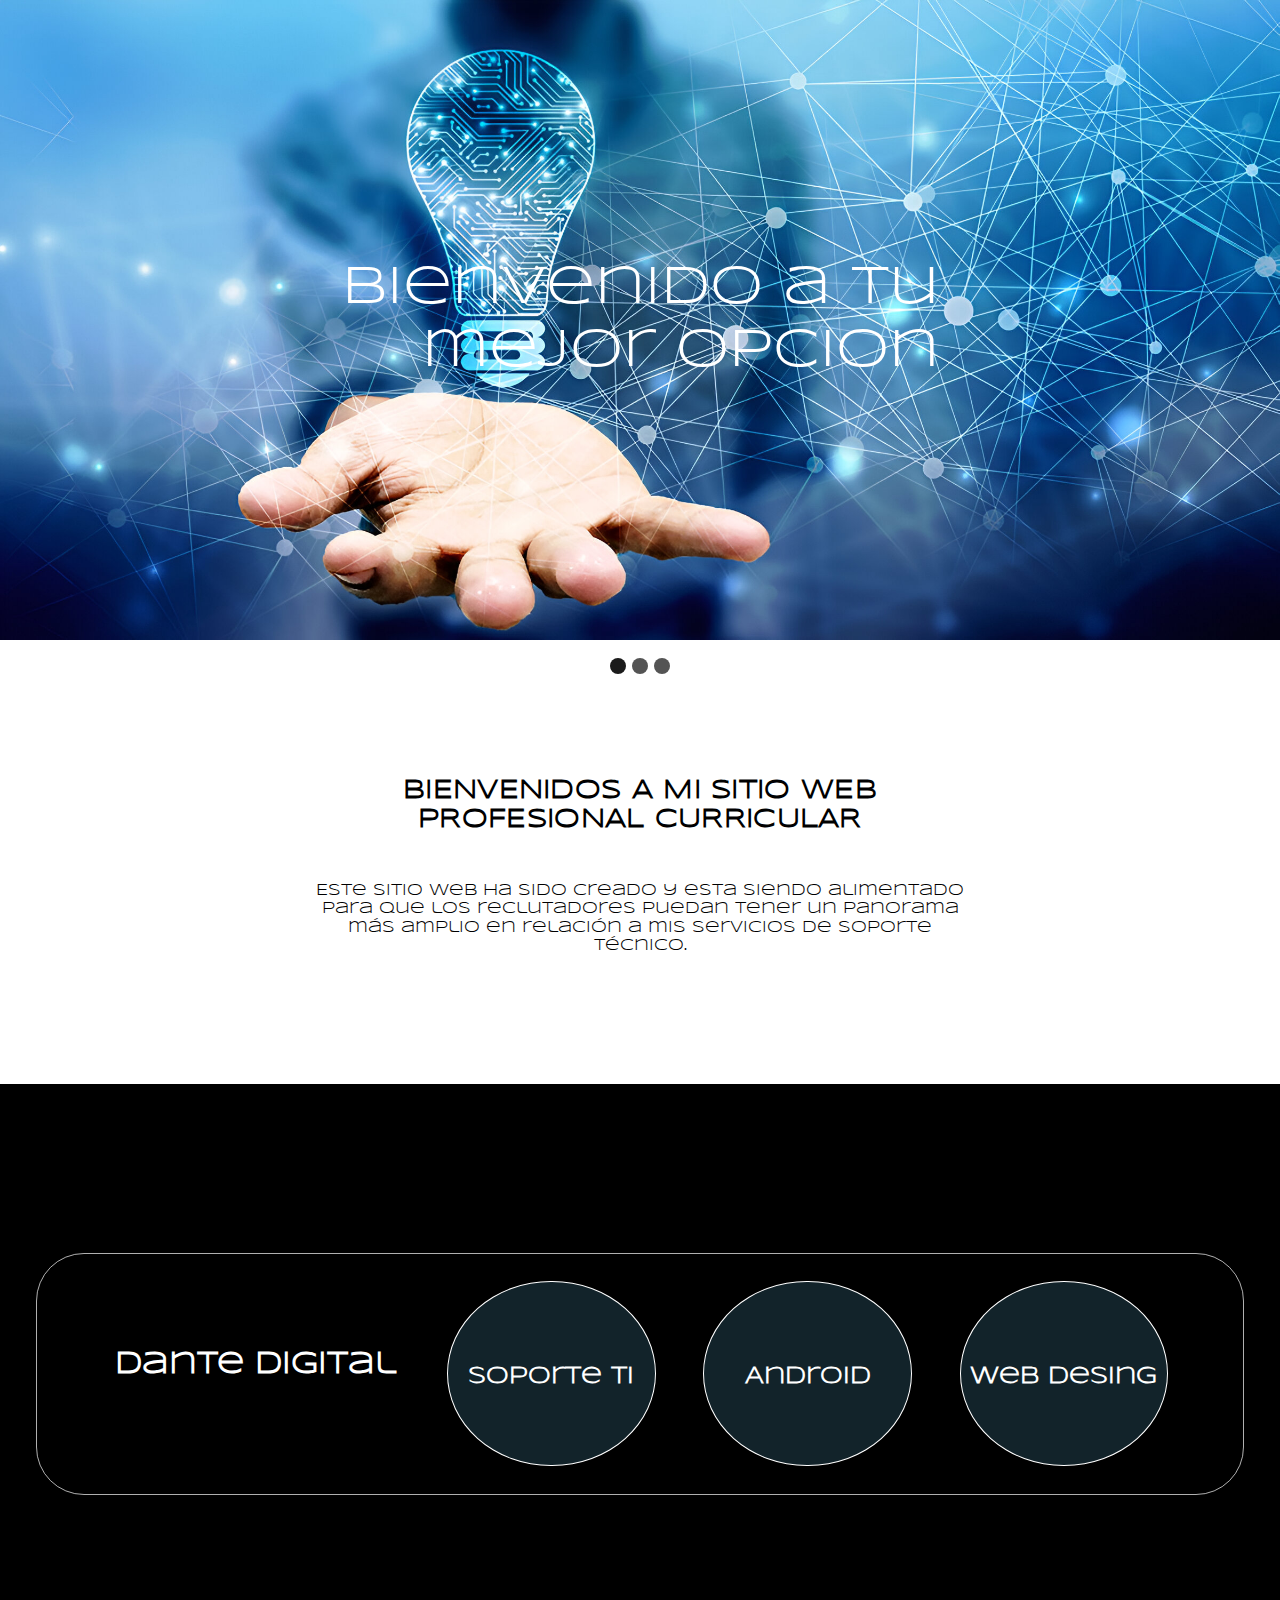
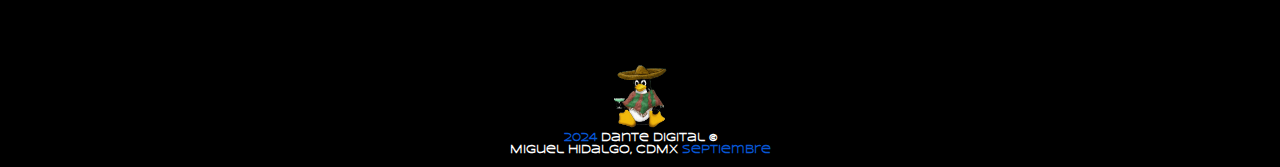
==== commit 5e20c88c: "update" ====
--- a/index.html
+++ b/index.html
@@ -32,9 +32,9 @@
         <!-- INICIA SLIDER -->
         <div class="slider-wrapper theme-mi-slider">
             <div id="slider" class="nivoSlider">
-                <img class="img-slide" src="./img/originales/01.jpeg" title="#caption-1" alt="Primera imagen, tu mejor opcion 01"/>
-        <!----> <img class="img-slide" src="./img/originales/01.jpeg" title="#caption-2" alt="Segunda imagen, tu mejor opcion 02"/> 
-        <!----> <img class="img-slide" src="./img/originales/01.jpeg" title="#caption-3" alt="Tercera imagen, tu mejor opcion 03"/>
+                <img class="img-slide" src="./img/01.jpeg" title="#caption-1" alt="Primera imagen, tu mejor opcion 01"/>
+        <!----> <img class="img-slide" src="./img/01.jpeg" title="#caption-2" alt="Segunda imagen, tu mejor opcion 02"/> 
+        <!----> <img class="img-slide" src="./img/01.jpeg" title="#caption-3" alt="Tercera imagen, tu mejor opcion 03"/>
             </div>
             <div id="caption-1" class="nivo-html-caption">
                 <div class="div-caption">
@@ -64,7 +64,7 @@
                     <h2 class="h2-web-desing">
                        Bienvenidos a mi sitio web profesional curricular
                     </h2>
-                    <p class="text-principal">Este sitio web ha sido creado para que los reclutadores
+                    <p class="text-principal">Este sitio web ha sido creado y esta siendo alimentado para que los reclutadores
                          puedan tener un panorama más amplio en relación a mis servicios de soporte técnico.</p>
                 </article>
             </div>
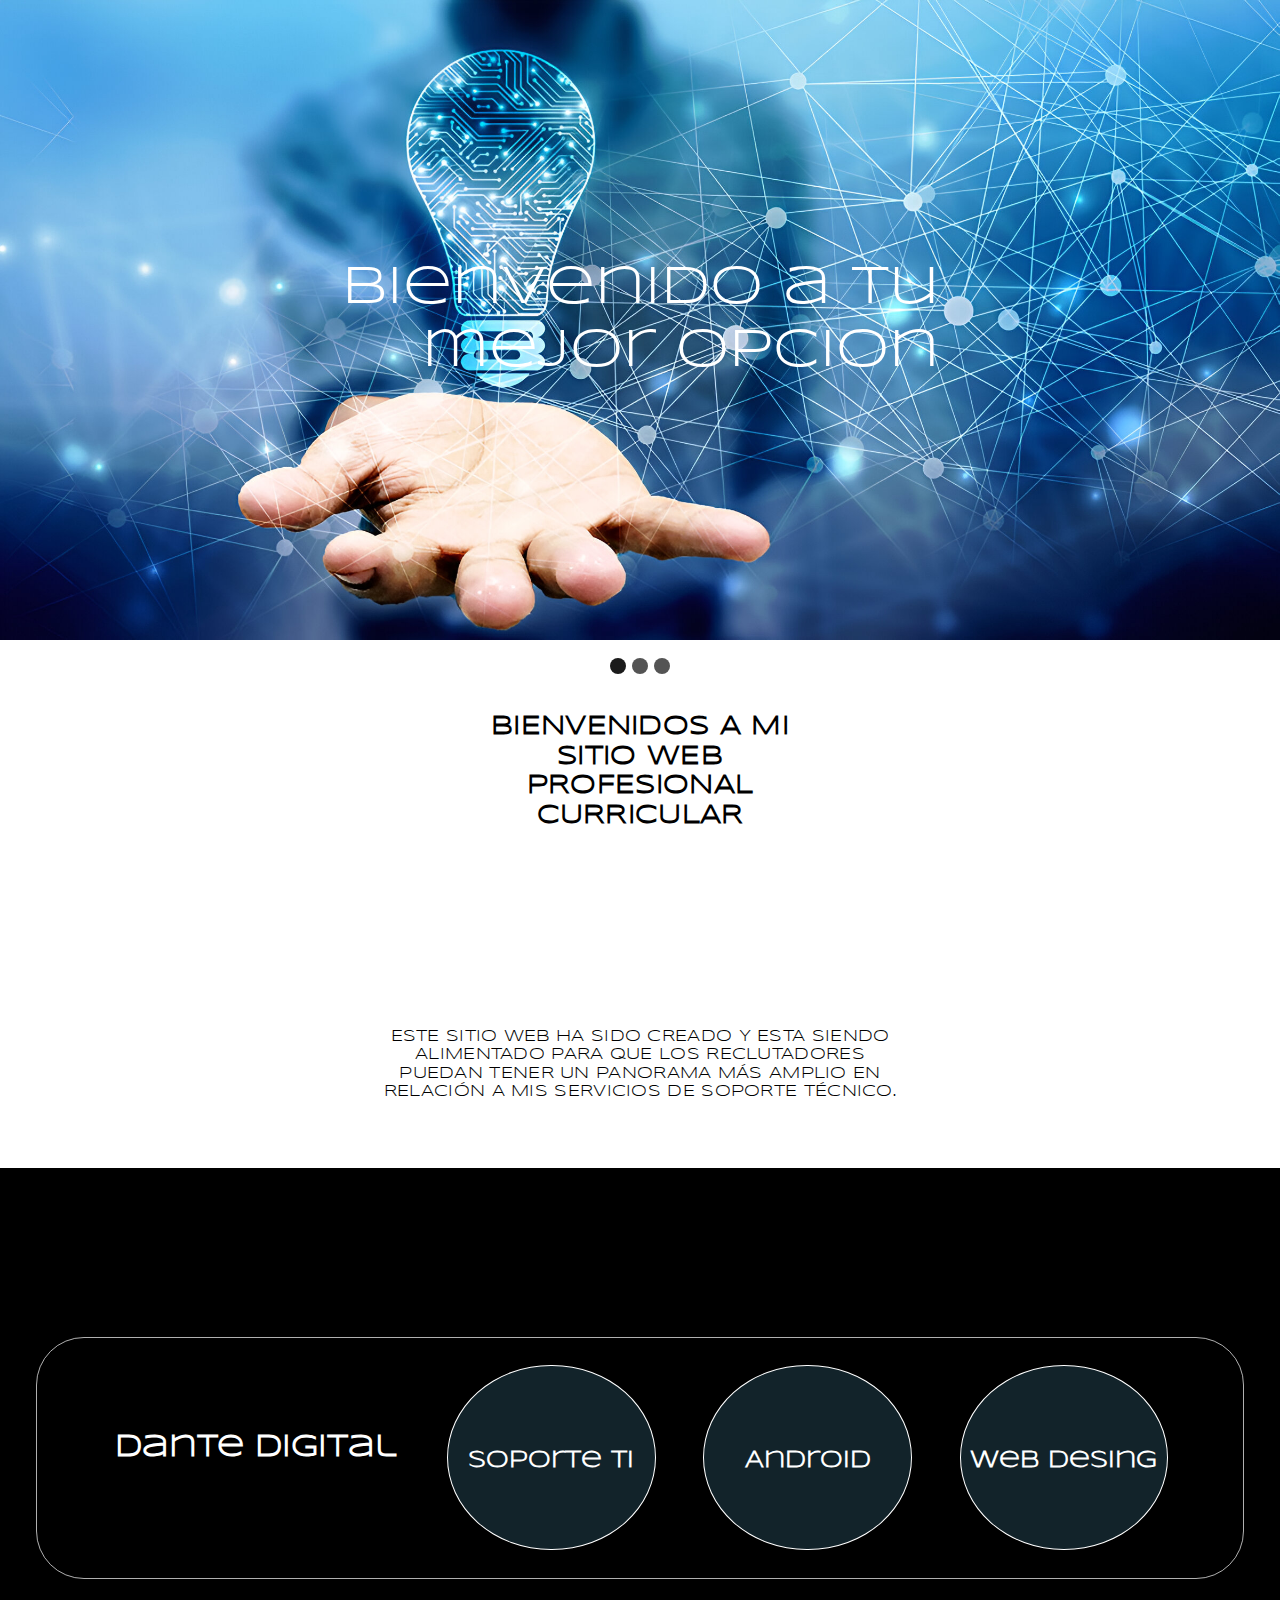
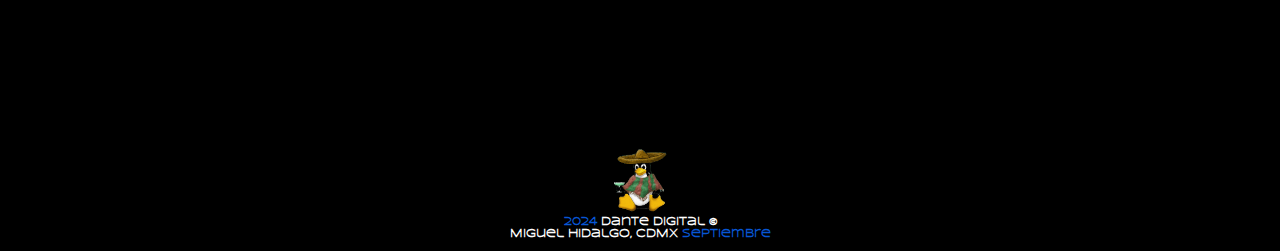
==== commit e6f1a562: "update" ====
--- a/index.html
+++ b/index.html
@@ -58,20 +58,22 @@
 
     <main>
         <section class="section-1">
-            
-            <div class="container">
-                <article class="article-h2-web-desing">
-                    <h2 class="h2-web-desing">
+                <article class="article-bienvenidos">
+                    <h2 class="h2-bienvenidos">
                        Bienvenidos a mi sitio web profesional curricular
-                    </h2>
+                    </h2>                    
+                </article>
+        </section>
+        
+        <section class="section-2">
+                <article class="article-texto">
                     <p class="text-principal">Este sitio web ha sido creado y esta siendo alimentado para que los reclutadores
-                         puedan tener un panorama más amplio en relación a mis servicios de soporte técnico.</p>
+                         puedan tener un panorama más amplio en relación a mis servicios de soporte técnico.</p>                        
                 </article>
-            </div>
-
         </section>        
         <!-- Este es el contenedor de fondo -->                                                                                                                                                                                                                                                                                                                                                                                                                                                                                                                                                                                                                                                                                                                                                                                                                                                                                                                                                                                                                                                                                                                                                                                                                                                                                                                                                                                                                                                 
     </main>
+    
     <footer id="footer-logo">
         <div>
             <div class="div-dante-services">
--- a/css/style-index.css
+++ b/css/style-index.css
@@ -30,8 +30,7 @@
 .header-nav-slide {
   margin: 0;
   padding: 0;
- /*background-color: aqua;/**/
-  /*VISUALIZADOR*/
+ /*background-color: aqua;/*VISUALIZADOR*/
 }
 
 /* --- FINALIZA HEADER-NAV-SLIDE  
@@ -40,106 +39,85 @@
 /*
 */
 
-/*
-  ----- INICIA Barra Navegacion Responsive 
-*/
-
-/*.slider-wrapper .nivo-directionNav .nivo-prevNav{
-  left: 1rem;
-  width: 50px;
-  height: 50px;
-  background-color: rgb(99, 95, 160);  VISUALIZADOR
-}*/
-
-
-/*.slider-wrapper .nivo-directionNav .nivo-nextNav{
-  right: 1rem;
-  width: 50px;
-  height: 50px;
-  background-color: rgb(99, 95, 160);  VISUALIZADOR
-}*/
-
-/*
-  ----- Finaliza Barra Navegacion Responsive 
-*/
-
-
-/*
-*/
-
 
 /*--- inicia main div contenido principal
 */
   main {
-    display: flex;
-    flex-direction: column;
-    align-items: center;  
-    justify-content: center;
-    width: 100%;
-    background-color: white;
-  }
-
-
-/*--- inicia section
-*/
-.section-1 {
     display: flex;/**/
     flex-direction: column;/**/
     align-items: center;/**/
     justify-content: center;/**/
-    width: 97%;/**/
-    padding-bottom: 4rem;
-    border-radius: 10px;/**/
-    /*background-color: whitesmoke;/**/
-}
-
-
-.containr{
+    width: 100%;/**/
+    /*background-color: rgb(18, 228, 63);/*VISUALIZADOR*/
+  }
+
+
+/*--- inicia section
+*/
+.section-1 {
+   display: flex;/**/
+   justify-content: center;/**/
+   width: 90%;/**/
+   height: 300px;/**/
+   /*background-color: rgb(136, 15, 218);/**/
+}
+
+
+/*
+*/
+
+/*--- inicia primer article conel texto responsive web desing
+*/
+
+.section-1 .article-bienvenidos {
+    display: flex;/**/
+    justify-content: center;/**/
+    width: 300px;/**/
+    /*background-color: rgb(218, 32, 32);/*VISUALIZADOR*/
+  }
+
+  .section-1 .article-bienvenidos .h2-bienvenidos {
+    font-size: 1.6em;/**/
+    text-align: center;/**/
+    letter-spacing: .3px;/**/
+    text-transform: uppercase;
+    /*background-color: rgb(167, 189, 45);/*visualizador*/
+  }
+
+  .section-1 .article-bienvenidos, .text-principal {
+    font-family: 'Syncopate-Regular';
+  }
+
+/*------- finaliza primer article conel texto responsive web desing
+*/
+
+/*
+*/
+
+/*--- inicia primer article conel texto responsive web desing
+*/
+
+.section-2 .article-texto {
   display: flex;/**/
-    flex-direction: column;/**/
-    align-items: center;/**/
-    justify-content: center;/**/
-    width: 97%;/**/
-    /*background-color: rgb(214, 27, 52);/**/
-}
-
-
-/*--- inicia primer article conel texto responsive web desing
-*/
-.section-1 .container .article-h2-web-desing{
-    display:                                                                                                                                                                                                                                                                                                                                                                                                                                                                                                                                                                                                                                                                                                                                                                                                                                                                                                                                                                                                                                                                                                                                                                                             flex;
-    flex-direction: column;
-    align-items: center;
-    justify-content: center;
-    max-width: 675px;/*96%;*/
-    margin-top: 3rem;
-    margin-bottom: 3rem;/**/
-    border-radius: 5%;
-    /*background-color: white;/**/
-  }
-
-  .section-1 .container .article-h2-web-desing .h2-web-desing{
-    width: 87%;/**/
-    /*max-width: 800px;/**/
-    font-size: 1.6em;
-    text-align: center;
-    /*color: whitesmoke;/**/
-    letter-spacing: .3px;
-    font-family: 'Syncopate-Regular';
-    margin: .5rem .2rem .5rem .2rem;/**/
-    padding: 1.8rem .7rem 1.4rem .7rem;
-    border-radius: 5%;
-    /*background-color: black;/*visualizador*/
-
-    text-transform: uppercase;
-  }
-
-  .container .article-h2-web-desing .text-principal {
-    text-align: center;
-    font-family: 'Syncopate-Regular';
-  }
+  justify-content: center;/**/
+  max-width: 600px;/**/
+  margin: 20px 20px 50px 20px;/*superior, derecho, inferior, izquierdo*/ 
+  /*max-width: 570px;/**/
+  /*background-color: rgb(218, 32, 32);/*VISUALIZADOR*/
+}
+
+.section-2 .article-texto .text-principal {
+  width: 87%;/**/
+  text-align: center;/**/
+  letter-spacing: .3px;/**/
+  text-transform: uppercase;
+  /*background-color: rgb(167, 189, 45);/*visualizador*/
+}
+
 /*------- finaliza primer article conel texto responsive web desing
 */
+
+
 
 
 
@@ -230,7 +208,6 @@
     flex-direction: column;/**/
     align-items: center;/**/
     justify-content: center;/**/
-    
     /*width: 100%;/**/
     margin-top: 0rem;/**/
     font-size: 1.6em;/**/
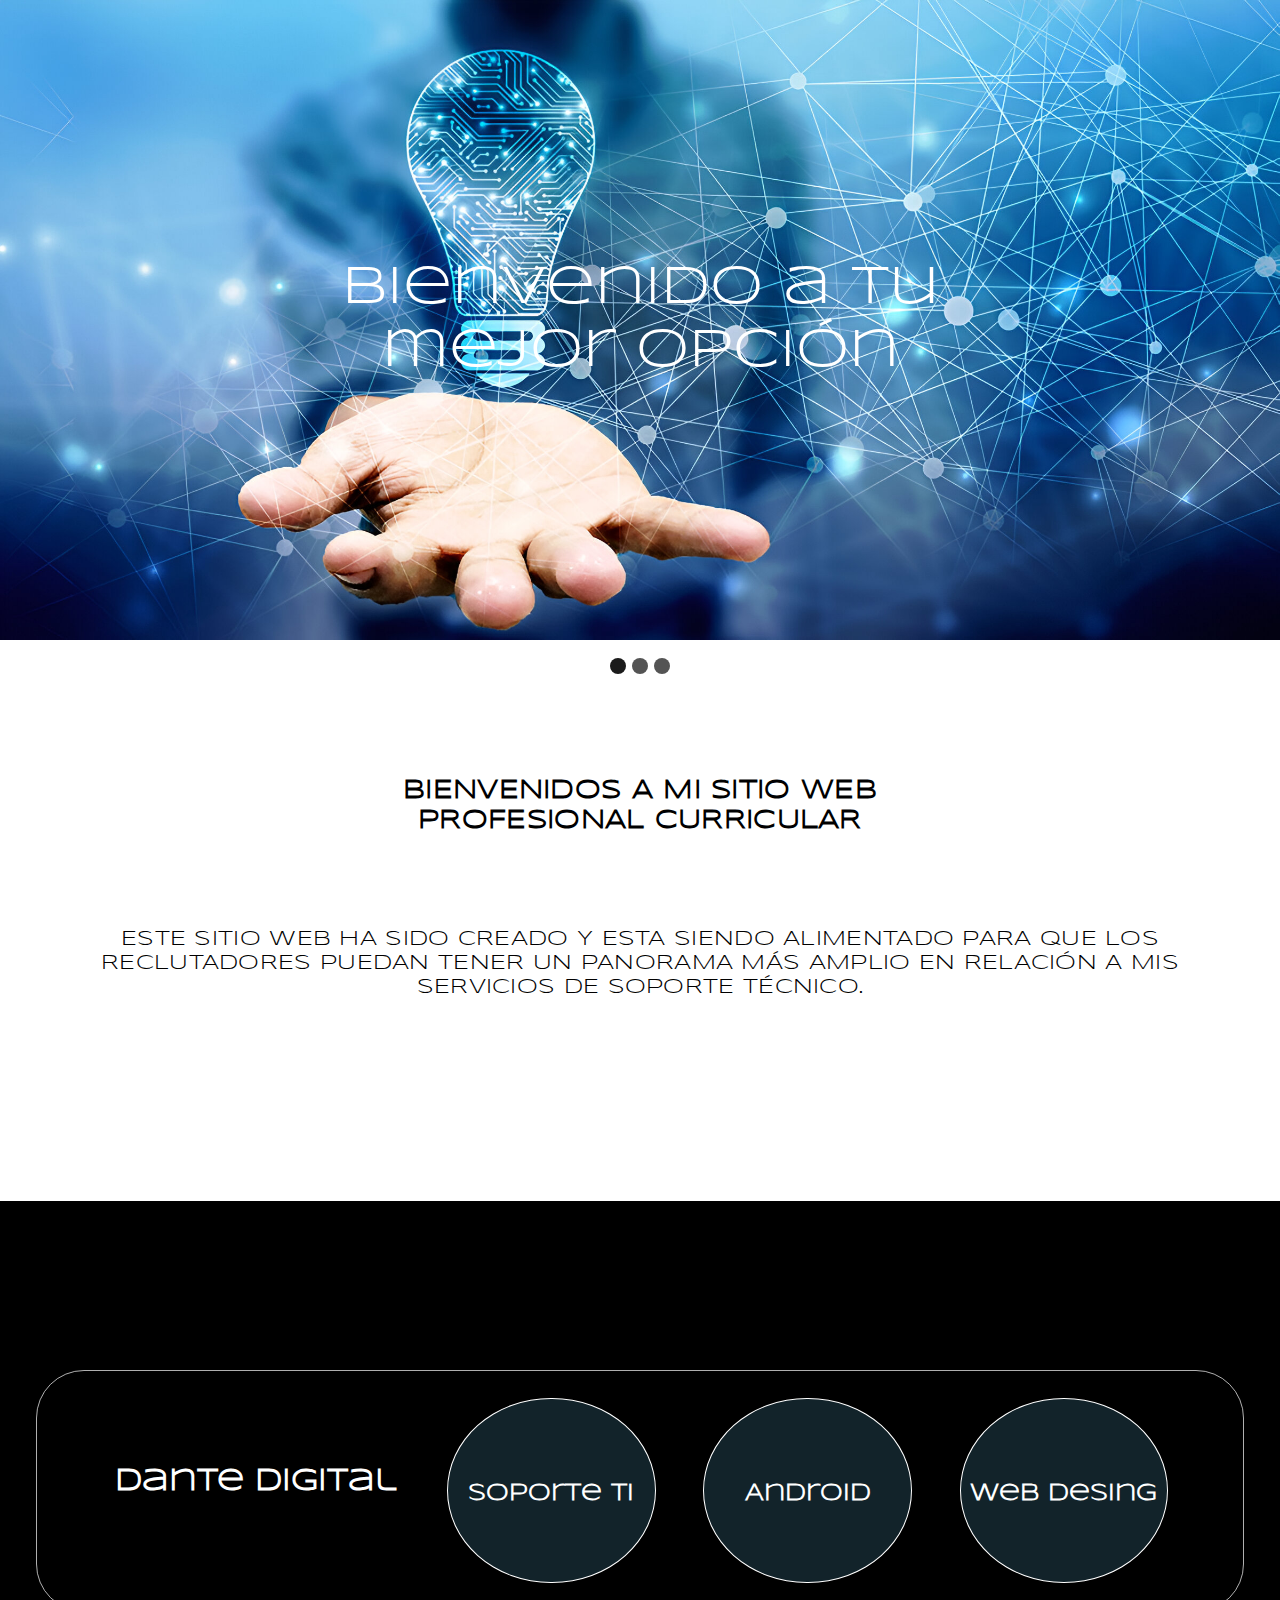
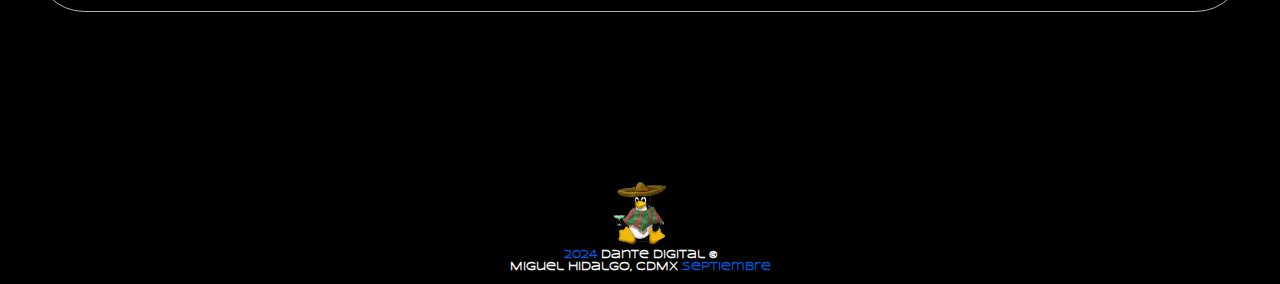
==== commit 5e90fadb: "update" ====
--- a/index.html
+++ b/index.html
@@ -38,7 +38,7 @@
             </div>
             <div id="caption-1" class="nivo-html-caption">
                 <div class="div-caption">
-                    <p class="p-caption">Bienvenido a tu<br>mejor opcion</br></p>
+                    <p class="p-caption">Bienvenido a tu<br>mejor opción</br></p>
                 </div>
             </div>
         <div id="caption-2" class="nivo-html-caption">
@@ -48,7 +48,7 @@
             </div>
             <div id="caption-3" class="nivo-html-caption">
                 <div class="div-caption">
-                    <p class="p-caption">Bienvenido a tu<br>mejor opcion</p><br>
+                    <p class="p-caption">Bienvenido a tu<br>mejor opción</p><br>
                 </div>
             </div>  
         </div>
--- a/css/style-index.css
+++ b/css/style-index.css
@@ -39,120 +39,102 @@
 /*
 */
 
-
 /*--- inicia main div contenido principal
 */
   main {
-    display: flex;/**/
-    flex-direction: column;/**/
-    align-items: center;/**/
-    justify-content: center;/**/
-    width: 100%;/**/
-    /*background-color: rgb(18, 228, 63);/*VISUALIZADOR*/
-  }
-
-
-/*--- inicia section
-*/
+  display: flex;/**/
+  flex-direction: column;/**/
+  align-items: center;/**/
+  justify-content: center;/**/
+  width: 100%;/**/
+  /*background-color: rgb(18, 228, 63);/*VISUALIZADOR*/
+}
+
+/*
+*/
+
+/*inicia section*/
 .section-1 {
-   display: flex;/**/
-   justify-content: center;/**/
-   width: 90%;/**/
-   height: 300px;/**/
-   /*background-color: rgb(136, 15, 218);/**/
-}
-
-
-/*
-*/
-
-/*--- inicia primer article conel texto responsive web desing
-*/
+  display: flex;/**/
+  justify-content: center;/**/
+  /*width: 99%;/**/
+  /*background-color: rgb(136, 15, 218);/*VISUALIZADOR*/
+}
 
 .section-1 .article-bienvenidos {
-    display: flex;/**/
-    justify-content: center;/**/
-    width: 300px;/**/
-    /*background-color: rgb(218, 32, 32);/*VISUALIZADOR*/
-  }
-
-  .section-1 .article-bienvenidos .h2-bienvenidos {
-    font-size: 1.6em;/**/
-    text-align: center;/**/
-    letter-spacing: .3px;/**/
-    text-transform: uppercase;
-    /*background-color: rgb(167, 189, 45);/*visualizador*/
-  }
-
-  .section-1 .article-bienvenidos, .text-principal {
-    font-family: 'Syncopate-Regular';
-  }
-
-/*------- finaliza primer article conel texto responsive web desing
-*/
-
-/*
-*/
-
-/*--- inicia primer article conel texto responsive web desing
-*/
-
-.section-2 .article-texto {
-  display: flex;/**/
-  justify-content: center;/**/
-  max-width: 600px;/**/
-  margin: 20px 20px 50px 20px;/*superior, derecho, inferior, izquierdo*/ 
-  /*max-width: 570px;/**/
+  display: flex;/**/
+  justify-content: center;/**/
+  margin-top: 4rem;
+  max-width: 500px;/**/
   /*background-color: rgb(218, 32, 32);/*VISUALIZADOR*/
 }
-
-.section-2 .article-texto .text-principal {
-  width: 87%;/**/
+ 
+.section-1 .article-bienvenidos .h2-bienvenidos {
+  font-size: 1.6em;/**/
   text-align: center;/**/
   letter-spacing: .3px;/**/
   text-transform: uppercase;
   /*background-color: rgb(167, 189, 45);/*visualizador*/
 }
 
+.section-1 .article-bienvenidos, .text-principal {
+  font-family: 'Syncopate-Regular';
+}
+
 /*------- finaliza primer article conel texto responsive web desing
 */
 
-
-
-
-
-/*---- finaliza tercer article-img: proyectamos tus ideas en la realidad
-*/
-
-/*
-*/
- 
-
-
-/* --- INICIA CONTENIDO FOOTER 
-*/
-/* --- INICIA ETIQUETA FOOTER 
-*/
+/*
+*/
+
+/*--- inicia primer article conel texto responsive web desing*/
+.section-2 {
+  /*width: 99%;/**/
+  display: flex;/**/
+  justify-content: center;/**/
+  margin-top: 30PX;
+  /*background-color: rgb(188, 226, 17);/*VISUALIZADOR*/
+}
+
+.section-2 .article-texto {
+  display: flex;/**/
+  justify-content: center;/**/
+  max-width: 1200px;/**/
+  margin: 20px 20px 180px 20px;/*superior, derecho, inferior, izquierdo*/ 
+  /*background-color: rgb(218, 32, 32);/*VISUALIZADOR*/
+}
+
+.section-2 .article-texto .text-principal {
+  font-size: 1.3em;/**/
+  text-align: center;/**/
+  letter-spacing: .3px;/**/
+  text-transform: uppercase;/**/
+  /*background-color: rgb(167, 189, 45);/*VISUALIZADOR*/
+}
+/*--- FINALIZA ARTICLE
+*/
+
+/*
+*/
+
+/*INICIA ETIQUETA FOOTER*/
 #footer-logo {
-  
   background-color: rgb(0, 0, 0);/*V*/  
 }
-
-/* FINALIZA FOOTER LOGO
-*/
-
-/*
-*/
-
-/* INICIA FOOTERLOGO Y DIV
-*/  
+/* --- FINALIZA FOOTER LOGO
+*/
+
+/*
+*/
+
+/* INICIA FOOTERLOGO Y DIV*/  
 #footer-logo > div {
-    display: flex;
-    flex-direction: column;
-    align-items: center;
-    justify-content: center;
-    width: 100%;
-    /*background-color: rgb(231, 36, 36);/*visualizador*/
+  display: flex;
+  flex-direction: column;
+  align-items: center;
+  justify-content: center;
+  width: 100%;
+  /*background-color: rgb(231, 36, 36);/*visualizador*/
 }
 /* FINALIZA FOOTERLOGO Y DIV
 */
--- a/css/style-text-nivo.css
+++ b/css/style-text-nivo.css
@@ -1,8 +1,6 @@
-
-
 
 .nivo-caption {
-    text-align: right;
+    text-align: center;
     align-content: center;/**/
     height: 100%;/**/
     /*background-color: rgba(0, 255, 255, 0.432);/*VISUALIZADOR*/
@@ -13,11 +11,10 @@
     justify-content: center;/**/
 
     width: 100%;/**/
-    text-align:right;/**/
+    text-align:center;/**/
     font-family: 'Syncopate-Regular';/**/
     /*background-color: rgba(175, 47, 47, 0.452);/*VISUALIZADOR*/
 }
-
 
 .div-caption .p-caption {
     font-size: 1.8em;
@@ -32,14 +29,12 @@
         font-size: 2.1em;
         margin: 1rem 0rem 1.3rem 0rem;
 }
-
 }
 
 @media (min-width: 600px) {
     .div-caption .p-caption {
         font-size: 2.5em;
 }
-
 }
 
 @media (min-width: 768px) {
@@ -47,19 +42,17 @@
         font-size: 3em;
         margin: 1.5rem 0rem 1.5rem 0rem;
 }
-
 }
 
 @media (min-width: 868px) {
     .div-caption .p-caption {
         margin: 1.8rem 0rem 1.8rem 0rem;
 }
-
 }
 
 @media (min-width: 920px) {
     .div-caption .p-caption {
     font-size: 3.4em;
 }
+}
 
-}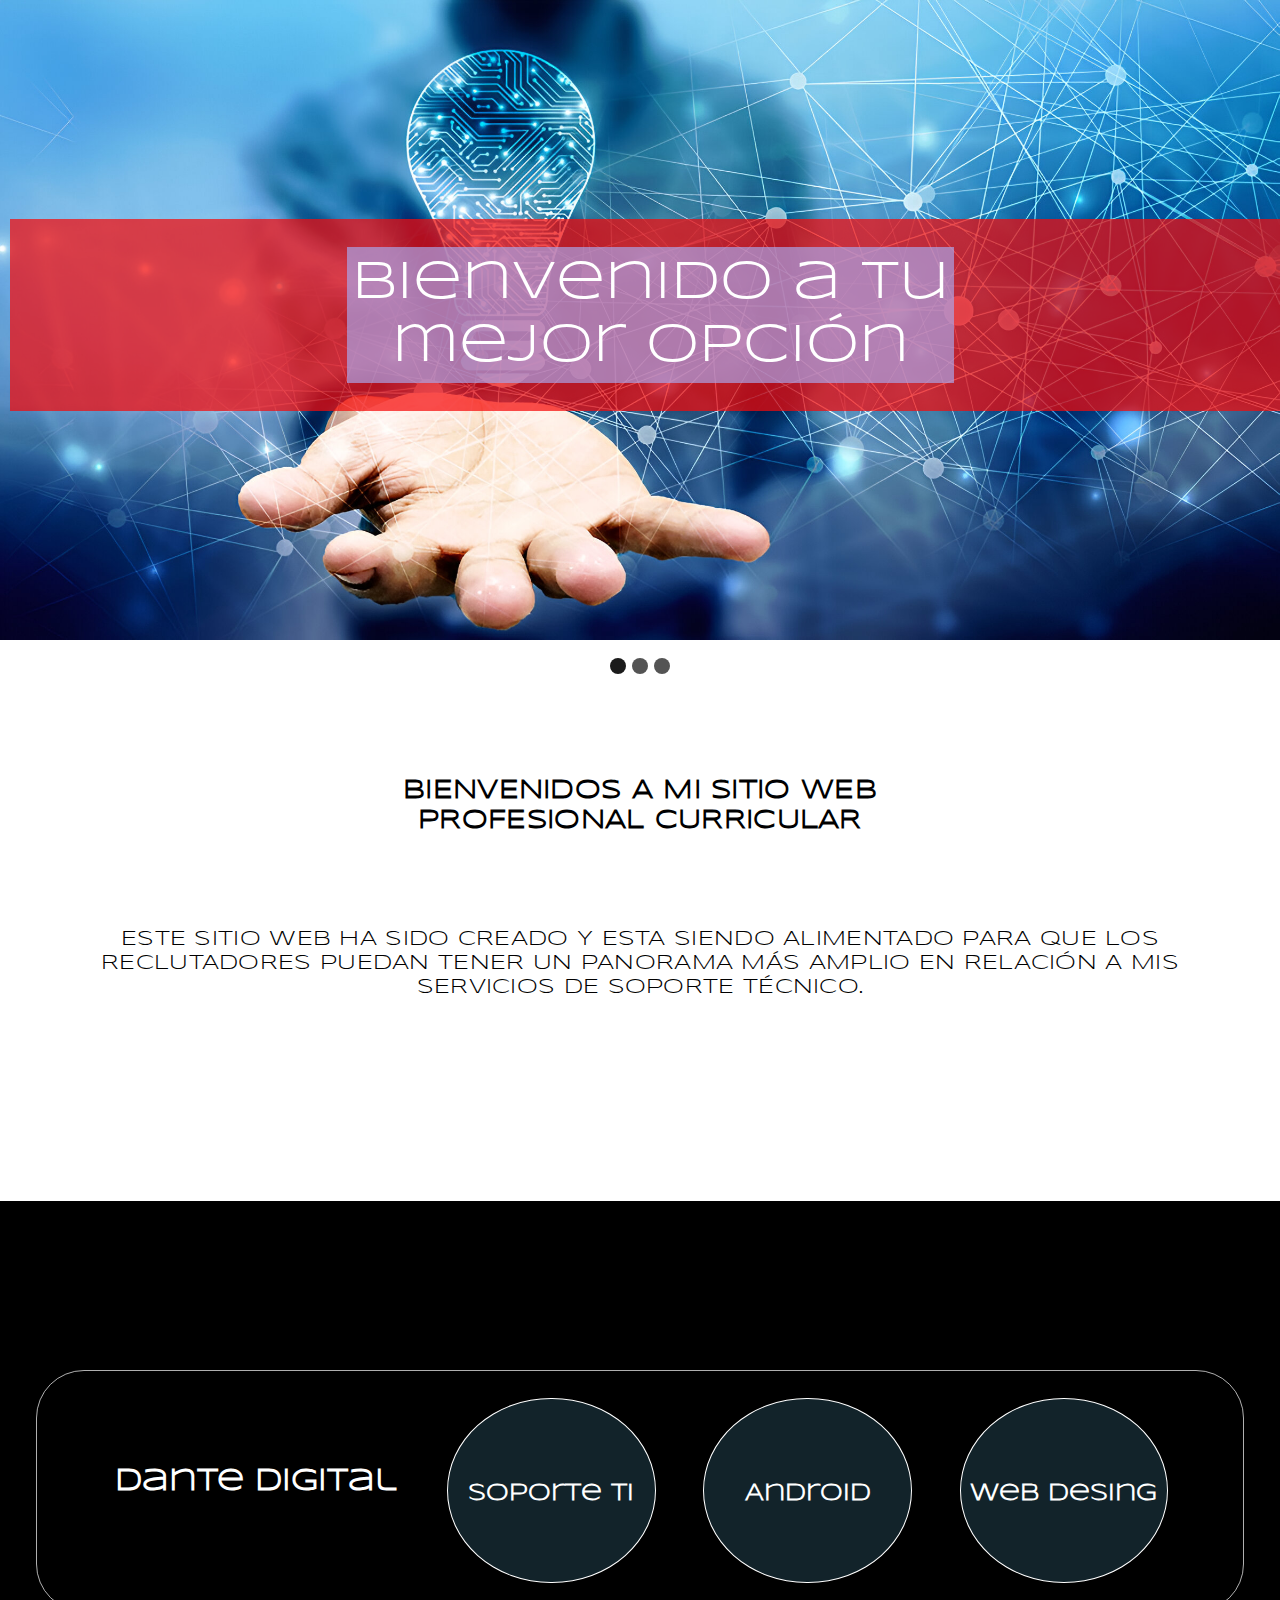
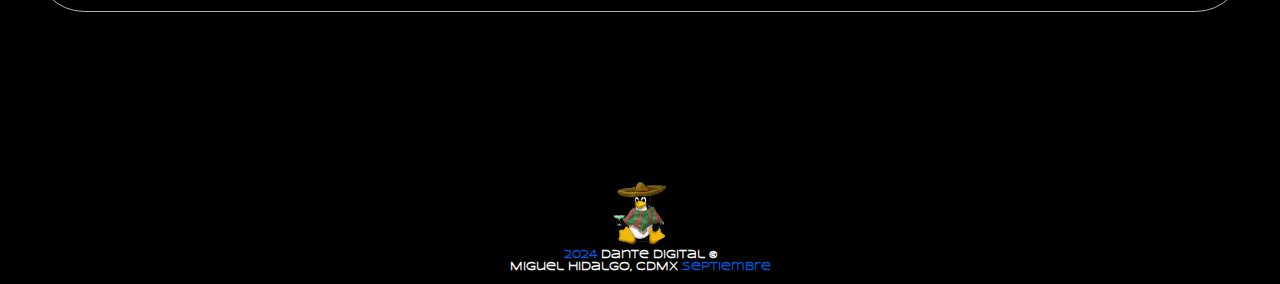
==== commit 1a3692d3: "update" ====
--- a/index.html
+++ b/index.html
@@ -14,6 +14,7 @@
     <link rel="stylesheet" href="./css/style-text-nivo.css">
     <link rel="stylesheet" href="./css/mi-slider.css">
     <link rel="stylesheet" href="./css/nivo-slider.css">
+    <link rel="stylesheet" href="./css/style-text-nivo-responssive.css">
     <link rel="stylesheet" href="./css/nivo-slider-responsive.css">
 
     <script src="https://ajax.googleapis.com/ajax/libs/jquery/1.10.1/jquery.min.js" type="text/javascript"></script>
@@ -52,7 +53,6 @@
                 </div>
             </div>  
         </div>
-
     </header>
     <!-- FINALIZA HEADER -->
 
--- a/css/style-text-nivo.css
+++ b/css/style-text-nivo.css
@@ -1,24 +1,26 @@
+
 
 .nivo-caption {
     text-align: center;
     align-content: center;/**/
     height: 100%;/**/
-    /*background-color: rgba(0, 255, 255, 0.432);/*VISUALIZADOR*/
+    /*background-color: rgba(0, 255, 255, 0.836);/*VISUALIZADOR NO COLOREA NADA*/
 }   
 
 .div-caption { /*se tiene que centrar este texto es el caption de la imagen*/
     display: flex;/**/
     justify-content: center;/**/
-
     width: 100%;/**/
     text-align:center;/**/
-    font-family: 'Syncopate-Regular';/**/
-    /*background-color: rgba(175, 47, 47, 0.452);/*VISUALIZADOR*/
+    background-color: rgba(247, 8, 8, 0.719);/*VISUALIZADOR*/
 }
 
 .div-caption .p-caption {
+    color:#fff;/**/
+    text-align: center;/**/
     font-size: 1.8em;
-    /*background-color: rgba(170, 165, 233, 0.692);/*VISUALIZADOR*/
+    font-family: 'Syncopate-Regular';/**/
+    background-color: rgba(170, 165, 233, 0.692);/*VISUALIZADOR*/
 }
 
 /*
--- a/css/style-text-nivo-responssive.css
+++ b/css/style-text-nivo-responssive.css
@@ -0,0 +1,59 @@
+
+
+
+.nivo-caption {
+    /*text-align: center;/**/
+    /*align-content: center;/**/
+    /*height: 100%;/**/
+    /*background-color: rgba(0, 255, 255, 0.432);/*VISUALIZADOR*/
+}   
+
+.div-caption { /*se tiene que centrar este texto es el caption de la imagen*/
+    /*display: flex;/**/
+    /*justify-content: center;/**/
+    /*width: 100%;/**/
+    /*text-align:center;/**/
+    /*font-family: 'Syncopate-Regular';/**/
+    /*background-color: rgba(175, 47, 47, 0.452);/*VISUALIZADOR*/
+}
+
+.div-caption .p-caption {
+    /*font-size: 1.8em;/**/
+    /*background-color: rgba(170, 165, 233, 0.692);/*VISUALIZADOR*/
+}
+
+/*
+*/
+
+@media (min-width: 520px) {
+    .div-caption .p-caption {
+        /*font-size: 2.1em;/**/
+        /*margin: 1rem 0rem 1.3rem 0rem;/**/
+}
+}
+
+@media (min-width: 600px) {
+    .div-caption .p-caption {
+        /*font-size: 2.5em;/**/
+}
+}
+
+@media (min-width: 768px) {
+    .div-caption .p-caption {
+        /*font-size: 3em;/**/
+        /*margin: 1.5rem 0rem 1.5rem 0rem;/**/
+}
+}
+
+@media (min-width: 868px) {
+    .div-caption .p-caption {
+        /*margin: 1.8rem 0rem 1.8rem 0rem;/**/
+}
+}
+
+@media (min-width: 920px) {
+    .div-caption .p-caption {
+    /*font-size: 3.4em;/**/
+}
+}
+
